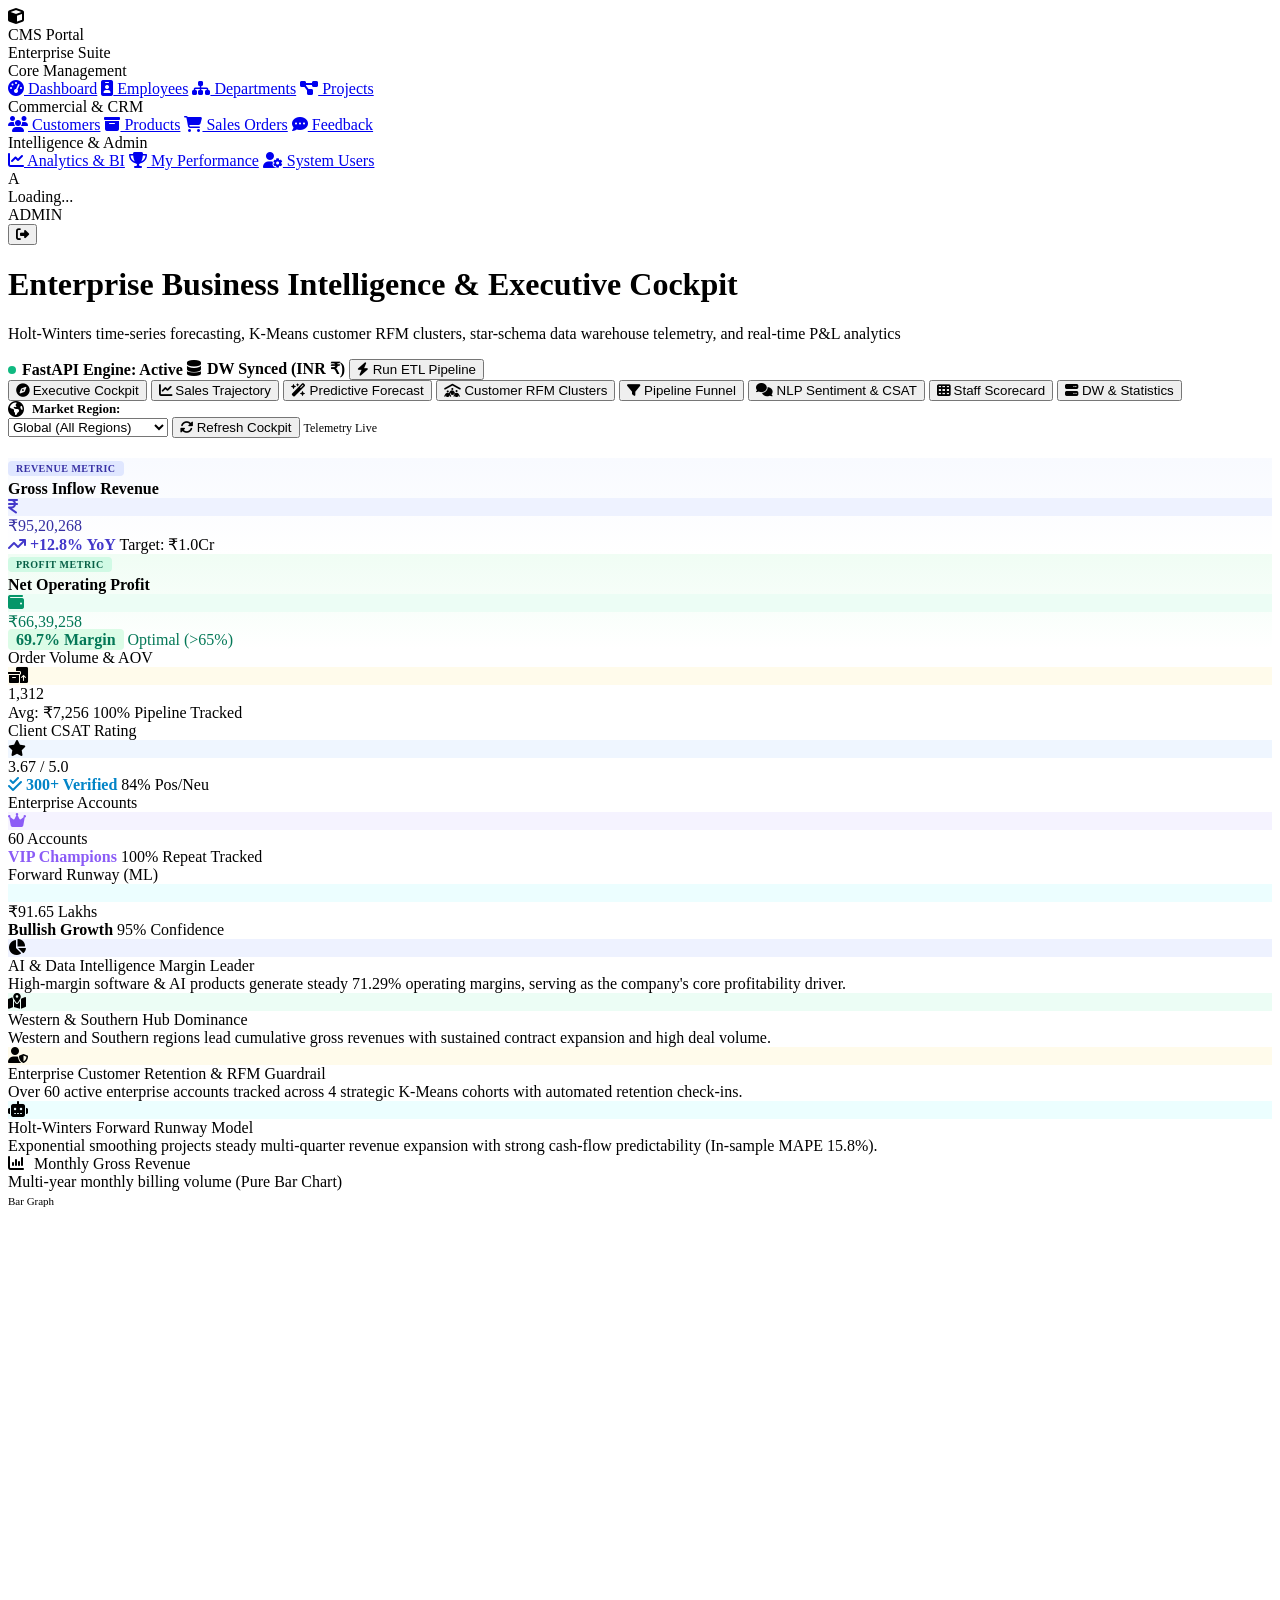
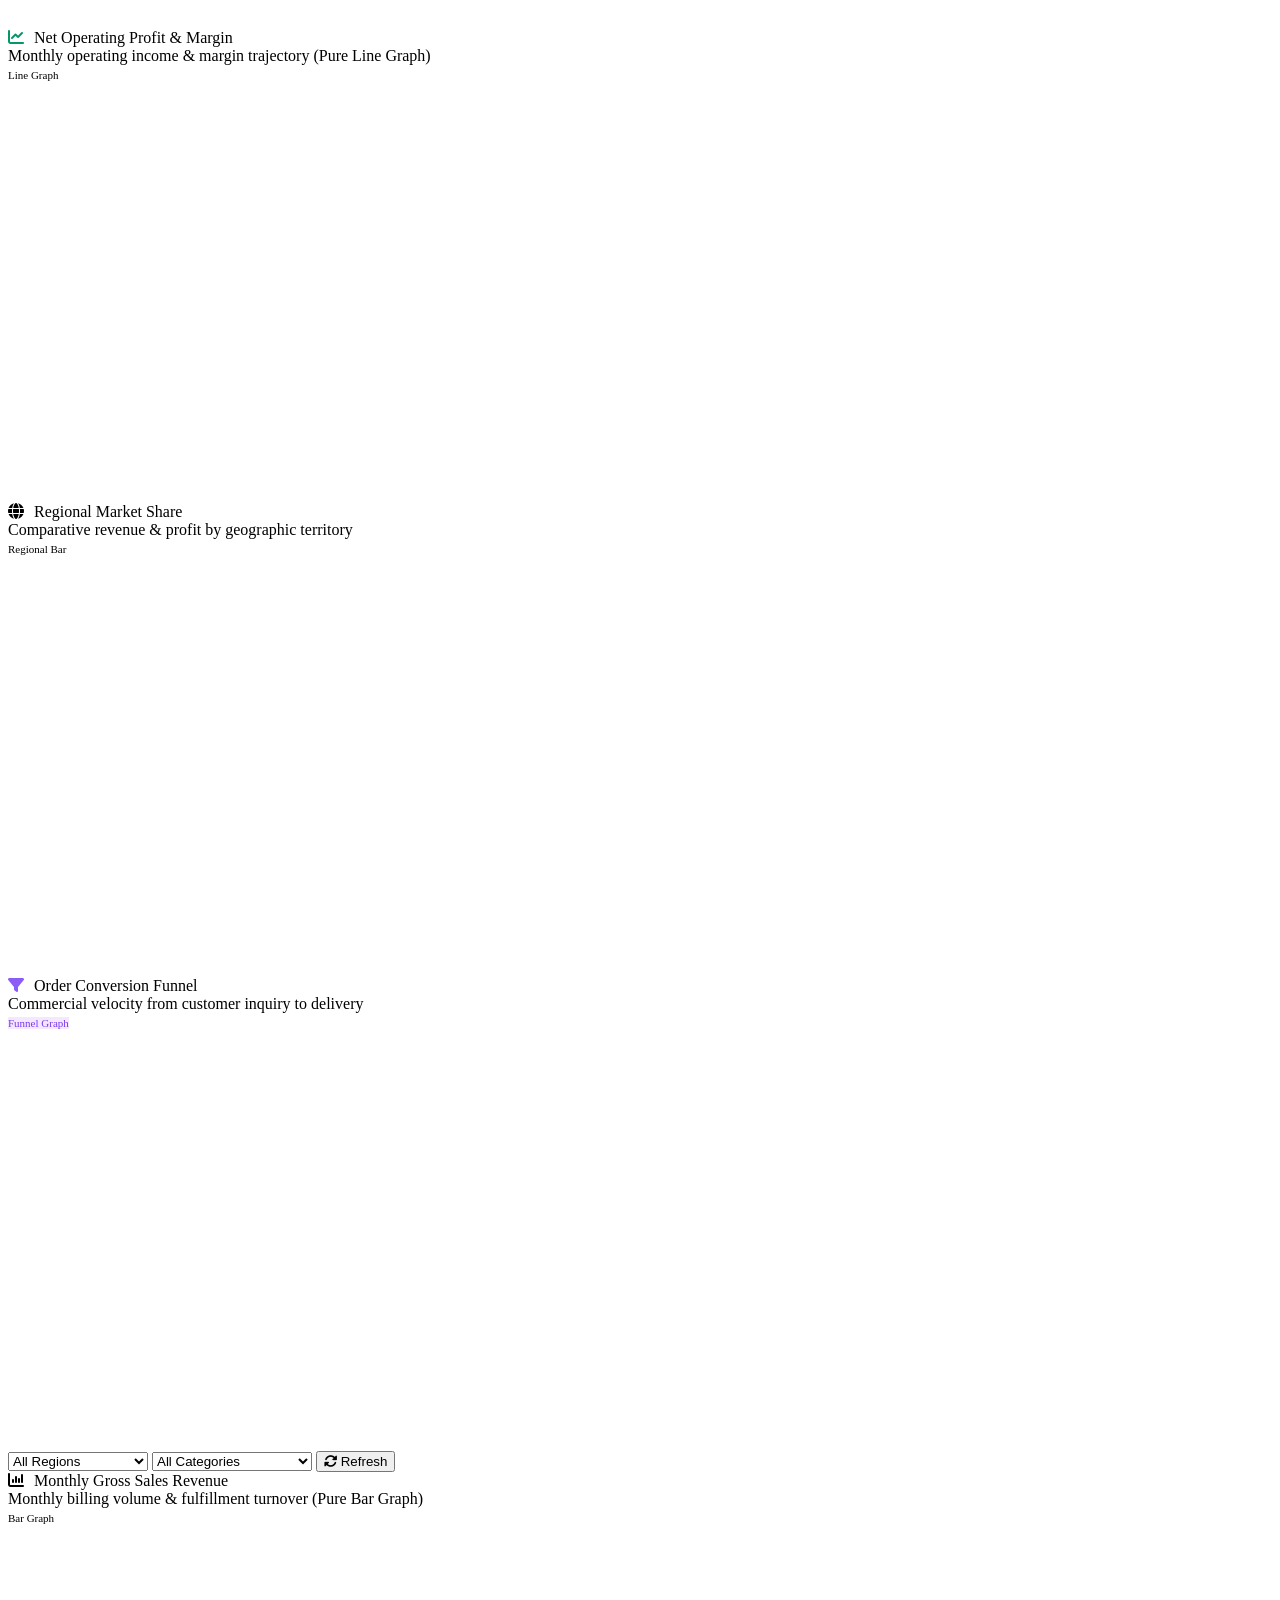
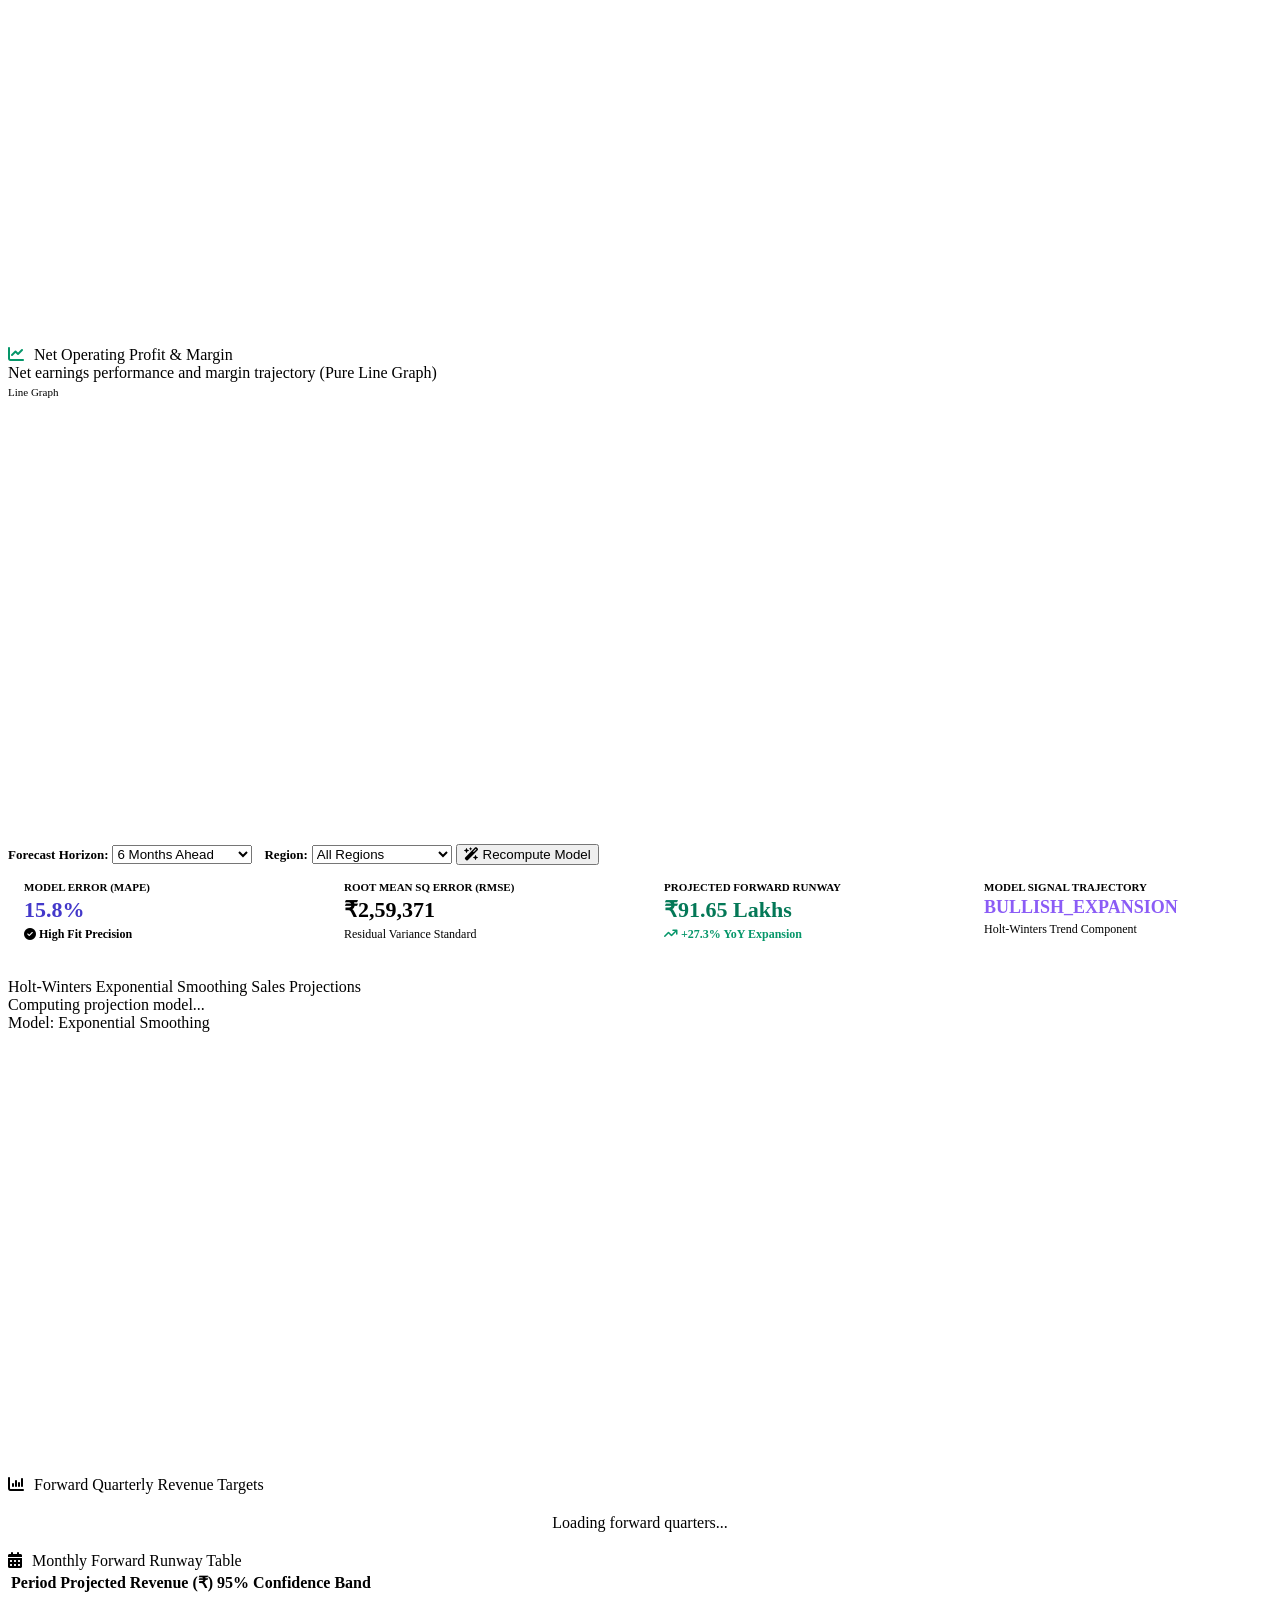
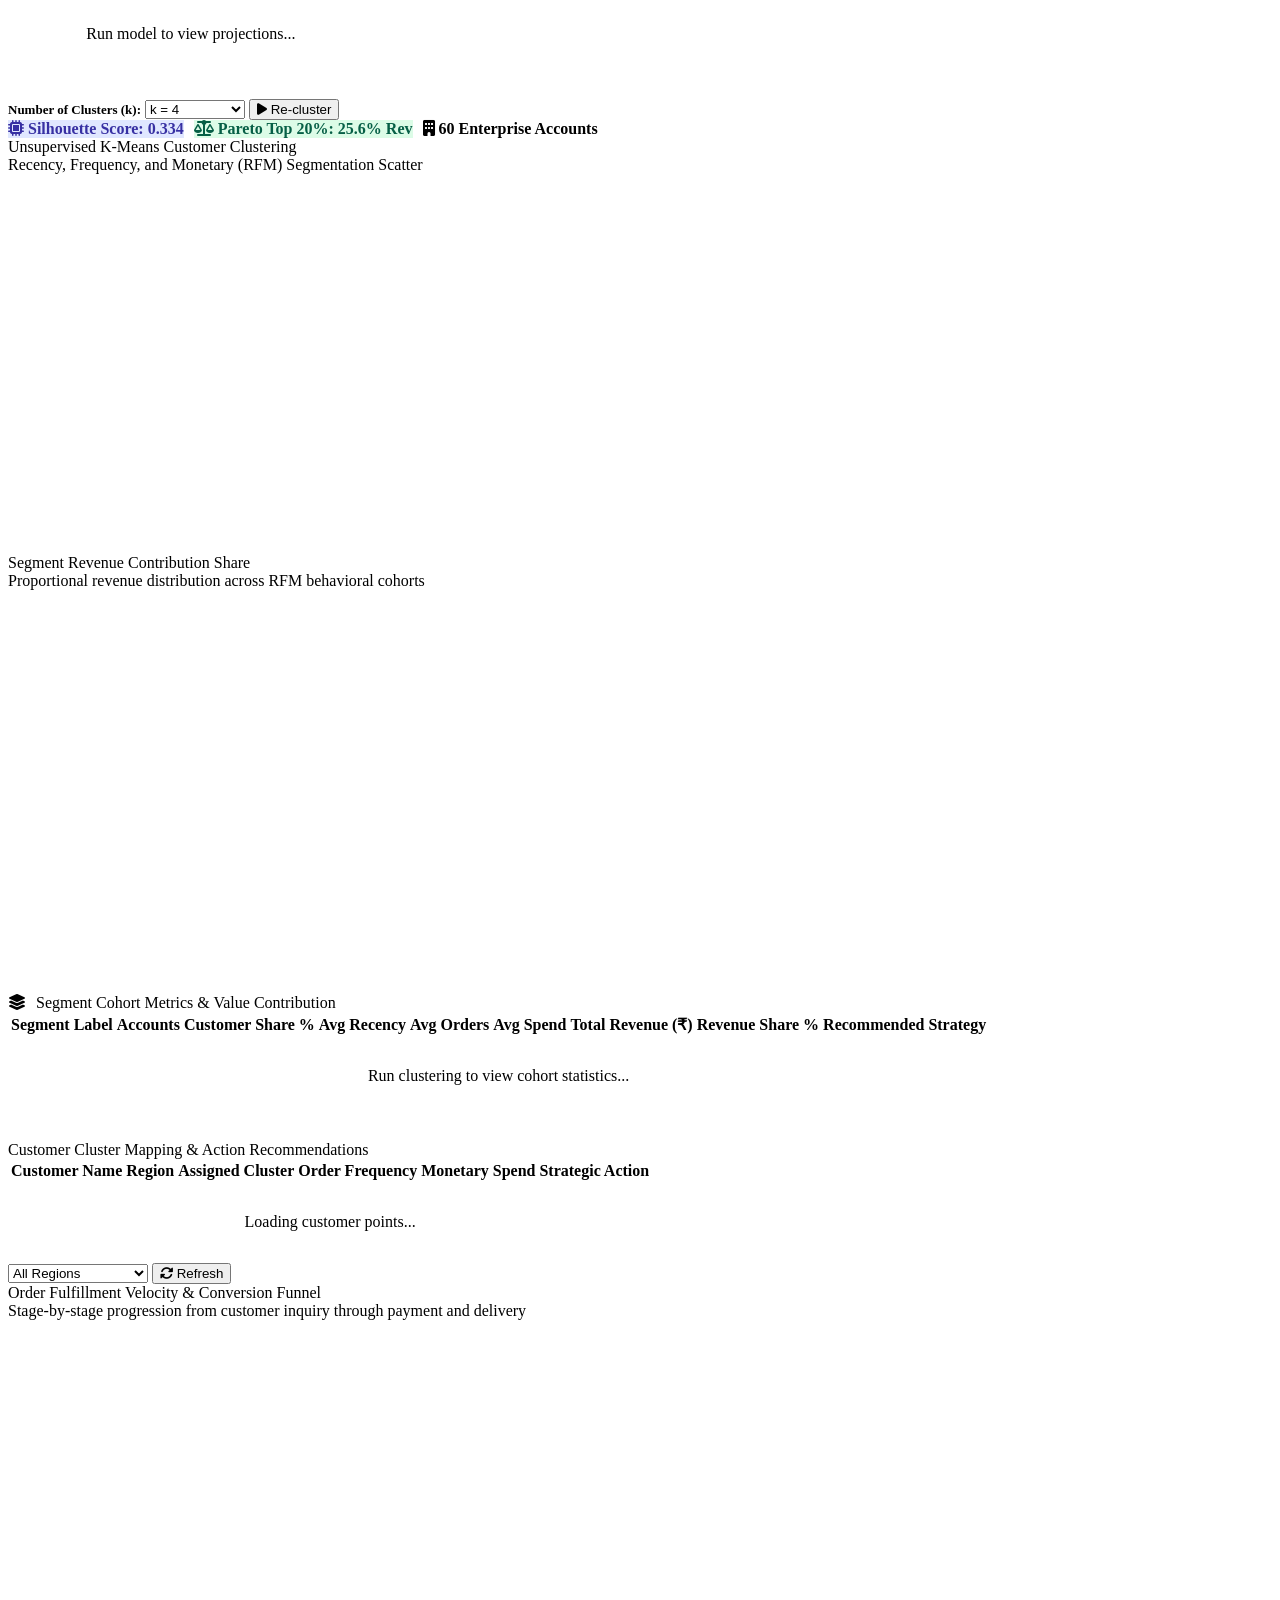
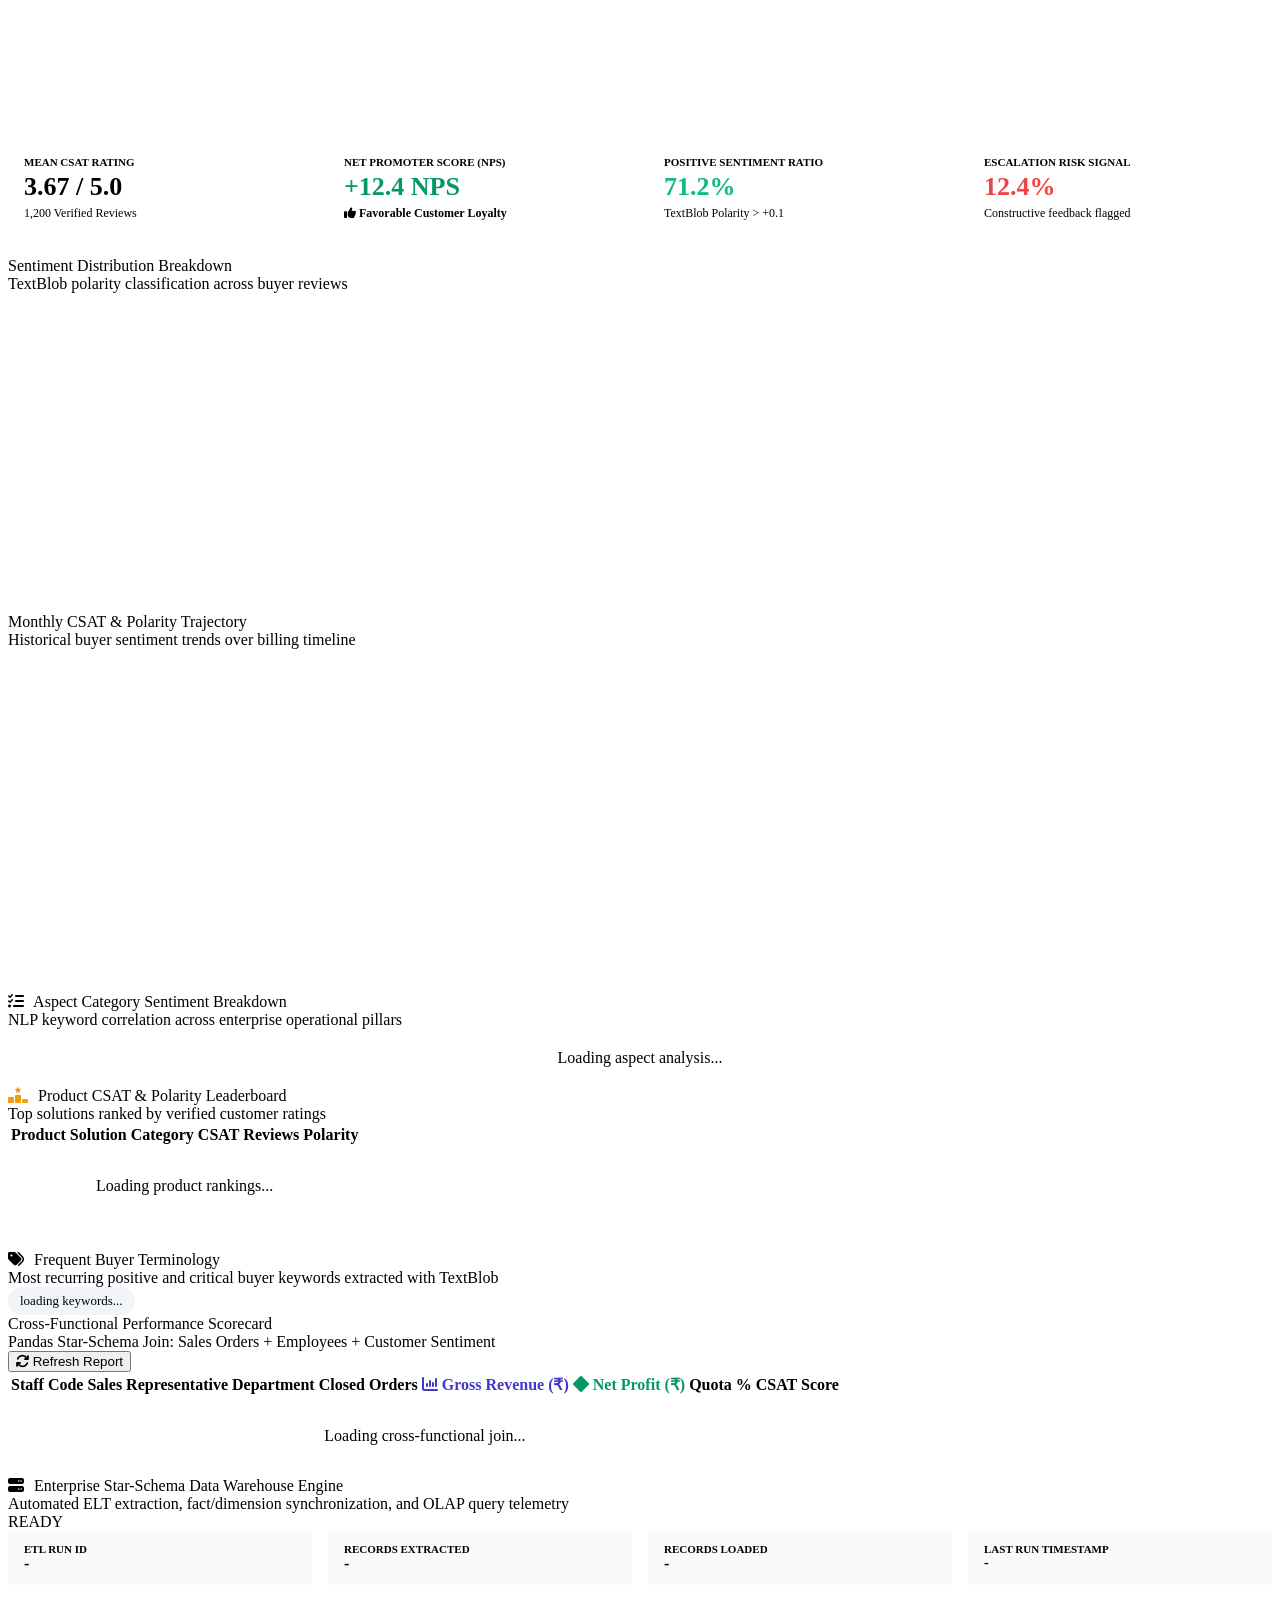
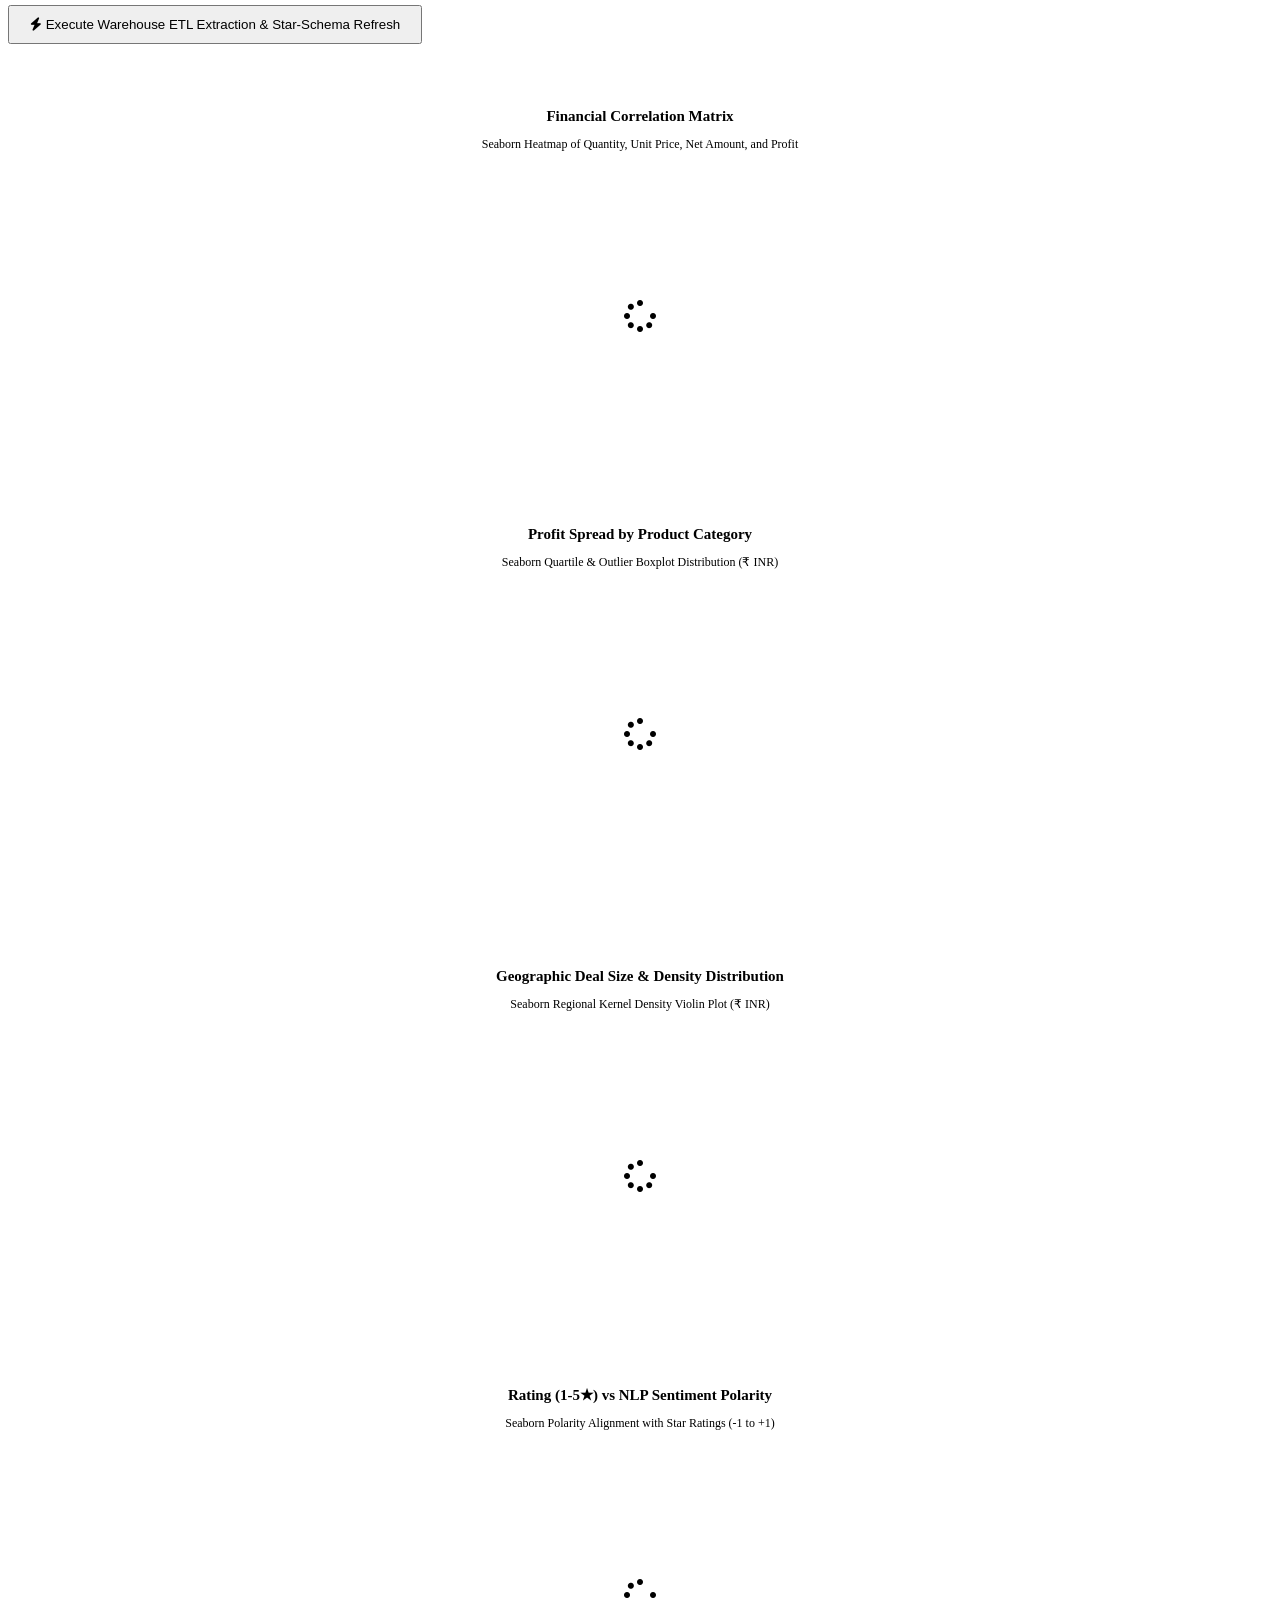
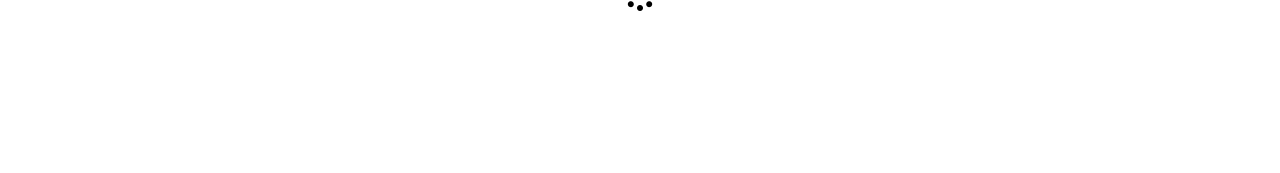
==== backend/src/main/resources/static/analytics.html @ 4b7b79e9 "feat: real-time warehouse sync, dedicated customer feedback portal, and 4-chart BI cockpit - Add rea" ====
<!DOCTYPE html>
<html lang="en">
<head>
  <meta charset="UTF-8">
  <meta name="viewport" content="width=device-width, initial-scale=1.0">
  <title>CMS — Enterprise Business Intelligence & Analytics</title>
  <link rel="preconnect" href="https://fonts.googleapis.com">
  <link rel="preconnect" href="https://fonts.gstatic.com" crossorigin>
  <link href="https://fonts.googleapis.com/css2?family=Inter:wght@400;500;600;700;800;900&display=swap" rel="stylesheet">
  <link rel="stylesheet" href="https://cdnjs.cloudflare.com/ajax/libs/font-awesome/6.4.0/css/all.min.css">
  <link rel="stylesheet" href="/css/style.css">
  <script src="https://cdn.plot.ly/plotly-2.27.0.min.js"></script>
  <style>
    .analytics-banner {
      background: #eff6ff;
      border: 1px solid #bfdbfe;
      border-radius: var(--radius-md);
      padding: 16px 20px;
      margin-bottom: 24px;
      display: flex;
      align-items: center;
      justify-content: space-between;
      gap: 16px;
    }
    .analytics-banner-warning {
      background: #fffbeb;
      border-color: #fde68a;
    }
    .chart-container {
      width: 100%;
      min-height: 420px;
      position: relative;
    }
    .plot-img-card {
      background: white;
      border-radius: var(--radius-md);
      border: 1px solid var(--border-color);
      padding: 20px;
      box-shadow: var(--card-shadow);
      text-align: center;
    }
    .plot-img-card img {
      max-width: 100%;
      height: auto;
      border-radius: var(--radius-sm);
    }
    .tag-pill {
      display: inline-flex;
      align-items: center;
      gap: 6px;
      background: #f1f5f9;
      color: var(--text-main);
      padding: 6px 12px;
      border-radius: 9999px;
      font-size: 13px;
      font-weight: 500;
    }
    .tag-pill span.count {
      background: var(--primary);
      color: white;
      font-size: 11px;
      padding: 2px 6px;
      border-radius: 10px;
      font-weight: 700;
    }
  </style>
</head>
<body>

<div class="app-container">
  <!-- Sidebar -->
  <aside class="sidebar">
    <div class="sidebar-header">
      <div class="sidebar-logo-icon"><i class="fa-solid fa-cube"></i></div>
      <div>
        <div class="sidebar-brand-name">CMS Portal</div>
        <div class="sidebar-brand-sub">Enterprise Suite</div>
      </div>
    </div>

    <nav class="sidebar-nav">
      <div class="nav-section-title">Core Management</div>
      <a href="index.html" class="nav-link"><i class="fa-solid fa-gauge-high"></i> Dashboard</a>
      <a href="employees.html" class="nav-link" data-role="ADMIN,MANAGER"><i class="fa-solid fa-id-badge"></i> Employees</a>
      <a href="departments.html" class="nav-link"><i class="fa-solid fa-sitemap"></i> Departments</a>
      <a href="projects.html" class="nav-link"><i class="fa-solid fa-diagram-project"></i> Projects</a>

      <div class="nav-section-title">Commercial & CRM</div>
      <a href="customers.html" class="nav-link" data-role="ADMIN,MANAGER"><i class="fa-solid fa-users"></i> Customers</a>
      <a href="products.html" class="nav-link"><i class="fa-solid fa-box-archive"></i> Products</a>
      <a href="orders.html" class="nav-link"><i class="fa-solid fa-cart-shopping"></i> Sales Orders</a>
      <a href="feedback.html" class="nav-link" data-role="ADMIN,MANAGER"><i class="fa-solid fa-comment-dots"></i> Feedback</a>

      <div class="nav-section-title" data-role="ADMIN,MANAGER">Intelligence & Admin</div>
      <a href="analytics.html" class="nav-link active" data-role="ADMIN,MANAGER"><i class="fa-solid fa-chart-line"></i> Analytics & BI</a>
      <a href="my-performance.html" class="nav-link" data-role="EMPLOYEE,MANAGER,ADMIN"><i class="fa-solid fa-trophy"></i> My Performance</a>
      <a href="users.html" class="nav-link" data-role="ADMIN"><i class="fa-solid fa-user-gear"></i> System Users</a>
    </nav>

    <div class="sidebar-footer">
      <div class="user-badge">
        <div class="user-avatar" id="sidebarUserAvatar">A</div>
        <div class="user-info-text">
          <div class="user-name-label" id="sidebarUserName">Loading...</div>
          <div class="user-role-pill" id="sidebarUserRole">ADMIN</div>
        </div>
      </div>
      <button class="btn-logout" title="Sign out" onclick="CMS.logout()"><i class="fa-solid fa-right-from-bracket"></i></button>
    </div>
  </aside>

  <!-- Main Content -->
  <main class="main-wrapper">
    <header class="top-navbar">
      <div class="page-title-area">
        <h1>Enterprise Business Intelligence & Executive Cockpit</h1>
        <p>Holt-Winters time-series forecasting, K-Means customer RFM clusters, star-schema data warehouse telemetry, and real-time P&L analytics</p>
      </div>
      <div class="top-actions">
        <span class="badge badge-active" style="display:inline-flex; align-items:center; gap:6px; font-weight:600;">
          <span style="display:inline-block; width:8px; height:8px; border-radius:50%; background:#10b981;"></span>
          FastAPI Engine: Active
        </span>
        <span class="badge badge-neutral" style="display:inline-flex; align-items:center; gap:6px; font-weight:600;">
          <i class="fa-solid fa-database" style="color:var(--secondary);"></i>
          DW Synced (INR ₹)
        </span>
        <button class="btn btn-primary btn-sm" onclick="triggerWarehouseEtl()" data-role="ADMIN">
          <i class="fa-solid fa-bolt"></i> Run ETL Pipeline
        </button>
      </div>
    </header>

    <div class="content-body">
      <!-- Status Notice -->
      <div id="serviceNotice"></div>

      <!-- Tab Navigation -->
      <div class="tabs-nav">
        <button class="tab-btn active" onclick="switchTab('cockpitTab', this)"><i class="fa-solid fa-compass"></i> Executive Cockpit</button>
        <button class="tab-btn" onclick="switchTab('trendTab', this)"><i class="fa-solid fa-chart-line"></i> Sales Trajectory</button>
        <button class="tab-btn" onclick="switchTab('forecastTab', this)"><i class="fa-solid fa-wand-magic-sparkles"></i> Predictive Forecast</button>
        <button class="tab-btn" onclick="switchTab('segmentsTab', this)"><i class="fa-solid fa-people-roof"></i> Customer RFM Clusters</button>
        <button class="tab-btn" onclick="switchTab('funnelTab', this)"><i class="fa-solid fa-filter"></i> Pipeline Funnel</button>
        <button class="tab-btn" onclick="switchTab('sentimentTab', this)"><i class="fa-solid fa-comments"></i> NLP Sentiment & CSAT</button>
        <button class="tab-btn" onclick="switchTab('unifiedTab', this)"><i class="fa-solid fa-table-cells"></i> Staff Scorecard</button>
        <button class="tab-btn" onclick="switchTab('dataWarehouseTab', this)"><i class="fa-solid fa-server"></i> DW & Statistics</button>
      </div>

      <!-- ══════════════════════════════════════════════════════════
           TAB 1: EXECUTIVE COCKPIT (High-Level Overview Command Center)
           ══════════════════════════════════════════════════════════ -->
      <div id="cockpitTab" class="tab-pane active">
        <!-- Filter Bar -->
        <div class="filter-bar" style="margin-bottom:20px;">
          <div style="display:flex; align-items:center; gap:8px;">
            <i class="fa-solid fa-earth-americas" style="color:var(--primary);"></i>
            <span style="font-size:13px; font-weight:700;">Market Region:</span>
          </div>
          <select id="cockpitRegionFilter" class="form-select" style="width:160px;" onchange="loadExecutiveCockpit()">
            <option value="ALL">Global (All Regions)</option>
            <option value="NORTH">North America / North</option>
            <option value="SOUTH">South Region</option>
            <option value="EAST">East Region</option>
            <option value="WEST">West Region</option>
            <option value="CENTRAL">Central Region</option>
          </select>
          <button class="btn btn-outline btn-sm" onclick="loadExecutiveCockpit()"><i class="fa-solid fa-rotate"></i> Refresh Cockpit</button>
          <span style="margin-left:auto; font-size:12px; color:var(--text-muted);" id="cockpitTimestamp">Telemetry Live</span>
        </div>

        <!-- 6-Card Executive Metric Matrix -->
        <div class="exec-kpi-grid">
          <!-- 1. Gross Revenue -->
          <div class="exec-kpi-card border-primary" style="background: linear-gradient(180deg, #f8faff 0%, #ffffff 100%);">
            <div class="exec-kpi-top">
              <div>
                <span class="badge" style="background:#e0e7ff; color:#3730a3; font-weight:800; font-size:10px; letter-spacing:0.5px; padding:2px 8px; border-radius:4px;">REVENUE METRIC</span>
                <div class="exec-kpi-label" style="margin-top:4px; font-weight:700;">Gross Inflow Revenue</div>
              </div>
              <div class="exec-kpi-icon" style="background:#eef2ff; color:#4338ca;"><i class="fa-solid fa-indian-rupee-sign"></i></div>
            </div>
            <div class="exec-kpi-value" id="cockpitRevenue" style="color:#3730a3;">₹95,20,268</div>
            <div class="exec-kpi-footer">
              <span style="color:#4338ca; font-weight:700;"><i class="fa-solid fa-arrow-trend-up"></i> +12.8% YoY</span>
              <span>Target: ₹1.0Cr</span>
            </div>
            <div class="exec-progress-track">
              <div class="exec-progress-fill" style="background:#4f46e5; width:95.2%;"></div>
            </div>
          </div>

          <!-- 2. Operating Profit -->
          <div class="exec-kpi-card border-success" style="background: linear-gradient(180deg, #f0fdf4 0%, #ffffff 100%);">
            <div class="exec-kpi-top">
              <div>
                <span class="badge" style="background:#d1fae5; color:#065f46; font-weight:800; font-size:10px; letter-spacing:0.5px; padding:2px 8px; border-radius:4px;">PROFIT METRIC</span>
                <div class="exec-kpi-label" style="margin-top:4px; font-weight:700;">Net Operating Profit</div>
              </div>
              <div class="exec-kpi-icon" style="background:#ecfdf5; color:#059669;"><i class="fa-solid fa-wallet"></i></div>
            </div>
            <div class="exec-kpi-value" id="cockpitProfit" style="color:#047857;">₹66,39,258</div>
            <div class="exec-kpi-footer">
              <span id="cockpitMarginPill" style="font-weight:700; color:#047857; background:#dcfce7; padding:2px 8px; border-radius:4px;">69.7% Margin</span>
              <span style="color:#047857;">Optimal (>65%)</span>
            </div>
            <div class="exec-progress-track">
              <div class="exec-progress-fill" style="background:#10b981; width:69.7%;"></div>
            </div>
          </div>

          <!-- 3. Fulfillment Orders -->
          <div class="exec-kpi-card border-warning">
            <div class="exec-kpi-top">
              <span class="exec-kpi-label">Order Volume & AOV</span>
              <div class="exec-kpi-icon" style="background:#fffbeb; color:var(--warning);"><i class="fa-solid fa-boxes-packing"></i></div>
            </div>
            <div class="exec-kpi-value" id="cockpitOrders">1,312</div>
            <div class="exec-kpi-footer">
              <span id="cockpitAovText">Avg: ₹7,256</span>
              <span>100% Pipeline Tracked</span>
            </div>
            <div class="exec-progress-track">
              <div class="exec-progress-fill" style="background:var(--warning); width:88%;"></div>
            </div>
          </div>

          <!-- 4. Client Satisfaction -->
          <div class="exec-kpi-card border-info">
            <div class="exec-kpi-top">
              <span class="exec-kpi-label">Client CSAT Rating</span>
              <div class="exec-kpi-icon" style="background:#eff6ff; color:var(--info);"><i class="fa-solid fa-star"></i></div>
            </div>
            <div class="exec-kpi-value" id="cockpitCsat">3.67 / 5.0</div>
            <div class="exec-kpi-footer">
              <span style="color:#0284c7; font-weight:600;"><i class="fa-solid fa-check-double"></i> 300+ Verified</span>
              <span>84% Pos/Neu</span>
            </div>
            <div class="exec-progress-track">
              <div class="exec-progress-fill" style="background:var(--info); width:73.4%;"></div>
            </div>
          </div>

          <!-- 5. Top Customer RFM Tier -->
          <div class="exec-kpi-card border-purple">
            <div class="exec-kpi-top">
              <span class="exec-kpi-label">Enterprise Accounts</span>
              <div class="exec-kpi-icon" style="background:#f5f3ff; color:#8b5cf6;"><i class="fa-solid fa-crown"></i></div>
            </div>
            <div class="exec-kpi-value" id="cockpitAccounts">60 Accounts</div>
            <div class="exec-kpi-footer">
              <span style="color:#8b5cf6; font-weight:700;" id="cockpitAccountsSub">VIP Champions</span>
              <span id="cockpitRepeatRate">100% Repeat Tracked</span>
            </div>
            <div class="exec-progress-track">
              <div class="exec-progress-fill" style="background:#8b5cf6; width:88%;"></div>
            </div>
          </div>

          <!-- 6. Forward Runway Forecast -->
          <div class="exec-kpi-card border-secondary">
            <div class="exec-kpi-top">
              <span class="exec-kpi-label">Forward Runway (ML)</span>
              <div class="exec-kpi-icon" style="background:#ecfeff; color:var(--secondary);"><i class="fa-solid fa-chart-line-up"></i></div>
            </div>
            <div class="exec-kpi-value" id="cockpitRunway">₹91.65 Lakhs</div>
            <div class="exec-kpi-footer">
              <span style="color:var(--secondary); font-weight:700;" id="cockpitRunwaySignal">Bullish Growth</span>
              <span id="cockpitRunwaySub">95% Confidence</span>
            </div>
            <div class="exec-progress-track">
              <div class="exec-progress-fill" style="background:var(--secondary); width:92%;"></div>
            </div>
          </div>
        </div>

        <!-- Strategic AI Takeaways Panel -->
        <div class="exec-insights-deck">
          <div class="exec-insight-card">
            <div class="exec-insight-icon" style="background:#eef2ff; color:var(--primary);"><i class="fa-solid fa-chart-pie"></i></div>
            <div>
              <div class="exec-insight-title" id="takeawayCatTitle">AI & Data Intelligence Margin Leader</div>
              <div class="exec-insight-text" id="takeawayCatText">High-margin software & AI products generate steady 71.29% operating margins, serving as the company's core profitability driver.</div>
            </div>
          </div>
          <div class="exec-insight-card">
            <div class="exec-insight-icon" style="background:#ecfdf5; color:var(--success);"><i class="fa-solid fa-map-location-dot"></i></div>
            <div>
              <div class="exec-insight-title" id="takeawayRegTitle">Western & Southern Hub Dominance</div>
              <div class="exec-insight-text" id="takeawayRegText">Western and Southern regions lead cumulative gross revenues with sustained contract expansion and high deal volume.</div>
            </div>
          </div>
          <div class="exec-insight-card">
            <div class="exec-insight-icon" style="background:#fffbeb; color:var(--warning);"><i class="fa-solid fa-user-shield"></i></div>
            <div>
              <div class="exec-insight-title" id="takeawayRfmTitle">Enterprise Customer Retention & RFM Guardrail</div>
              <div class="exec-insight-text" id="takeawayRfmText">Over 60 active enterprise accounts tracked across 4 strategic K-Means cohorts with automated retention check-ins.</div>
            </div>
          </div>
          <div class="exec-insight-card">
            <div class="exec-insight-icon" style="background:#ecfeff; color:var(--secondary);"><i class="fa-solid fa-robot"></i></div>
            <div>
              <div class="exec-insight-title" id="takeawayForecastTitle">Holt-Winters Forward Runway Model</div>
              <div class="exec-insight-text" id="takeawayForecastText">Exponential smoothing projects steady multi-quarter revenue expansion with strong cash-flow predictability (In-sample MAPE 15.8%).</div>
            </div>
          </div>
        </div>

        <!-- 4-Chart Executive Deck: Revenue Bar + Profit Line + Regional Bar + Conversion Funnel -->
        <div class="chart-deck-grid-4">
          <!-- Chart 1: Monthly Gross Revenue (Pure Bar Chart) -->
          <div class="card-box">
            <div class="card-box-header">
              <div>
                <div class="card-box-title"><i class="fa-solid fa-chart-column" style="color:var(--primary); margin-right:6px;"></i> Monthly Gross Revenue</div>
                <div class="card-box-subtitle">Multi-year monthly billing volume (Pure Bar Chart)</div>
              </div>
              <span class="badge badge-active" style="font-size:11px;">Bar Graph</span>
            </div>
            <div class="card-box-body">
              <div id="cockpitRevenuePlot" class="chart-container" style="height:340px;"></div>
            </div>
          </div>

          <!-- Chart 2: Net Operating Profit (Pure Line Chart) -->
          <div class="card-box">
            <div class="card-box-header">
              <div>
                <div class="card-box-title"><i class="fa-solid fa-chart-line" style="color:#059669; margin-right:6px;"></i> Net Operating Profit & Margin</div>
                <div class="card-box-subtitle">Monthly operating income & margin trajectory (Pure Line Graph)</div>
              </div>
              <span class="badge badge-positive" style="font-size:11px;">Line Graph</span>
            </div>
            <div class="card-box-body">
              <div id="cockpitProfitPlot" class="chart-container" style="height:340px;"></div>
            </div>
          </div>

          <!-- Chart 3: Regional Commercial Performance (Grouped Bar Chart) -->
          <div class="card-box">
            <div class="card-box-header">
              <div>
                <div class="card-box-title"><i class="fa-solid fa-globe" style="color:var(--secondary); margin-right:6px;"></i> Regional Market Share</div>
                <div class="card-box-subtitle">Comparative revenue & profit by geographic territory</div>
              </div>
              <span class="badge badge-confirmed" style="font-size:11px;">Regional Bar</span>
            </div>
            <div class="card-box-body">
              <div id="cockpitRegionalPlot" class="chart-container" style="height:340px;"></div>
            </div>
          </div>

          <!-- Chart 4: Sales Pipeline & Conversion Velocity (Funnel Chart) -->
          <div class="card-box">
            <div class="card-box-header">
              <div>
                <div class="card-box-title"><i class="fa-solid fa-filter" style="color:#8b5cf6; margin-right:6px;"></i> Order Conversion Funnel</div>
                <div class="card-box-subtitle">Commercial velocity from customer inquiry to delivery</div>
              </div>
              <span class="badge" style="background:#f3e8ff; color:#7c3aed; font-size:11px;">Funnel Graph</span>
            </div>
            <div class="card-box-body">
              <div id="cockpitFunnelPlot" class="chart-container" style="height:340px;"></div>
            </div>
          </div>
        </div>
      </div>

      <!-- ══════════════════════════════════════════════════════════
           TAB 2: SALES TRAJECTORY
           ══════════════════════════════════════════════════════════ -->
      <div id="trendTab" class="tab-pane">
        <div class="filter-bar">
          <select id="trendRegion" class="form-select" style="width:140px;" onchange="loadTrendChart()">
            <option value="ALL">All Regions</option>
            <option>NORTH</option><option>SOUTH</option><option>EAST</option><option>WEST</option><option>CENTRAL</option>
          </select>
          <select id="trendCategory" class="form-select" style="width:160px;" onchange="loadTrendChart()">
            <option value="ALL">All Categories</option>
            <option>Software</option><option>Hardware</option><option>Cloud Services</option><option>Consulting</option>
          </select>
          <button class="btn btn-outline btn-sm" onclick="loadTrendChart()"><i class="fa-solid fa-rotate"></i> Refresh</button>
        </div>

        <div class="grid-2-col" style="margin-bottom:24px;">
          <!-- Card 1: Gross Revenue Bar -->
          <div class="card-box">
            <div class="card-box-header">
              <div>
                <div class="card-box-title"><i class="fa-solid fa-chart-column" style="color:var(--primary); margin-right:6px;"></i> Monthly Gross Sales Revenue</div>
                <div class="card-box-subtitle">Monthly billing volume & fulfillment turnover (Pure Bar Graph)</div>
              </div>
              <span class="badge badge-active" style="font-size:11px;">Bar Graph</span>
            </div>
            <div class="card-box-body">
              <div id="salesRevenuePlot" class="chart-container" style="height:380px;"></div>
            </div>
          </div>

          <!-- Card 2: Net Operating Profit Line -->
          <div class="card-box">
            <div class="card-box-header">
              <div>
                <div class="card-box-title"><i class="fa-solid fa-chart-line" style="color:#059669; margin-right:6px;"></i> Net Operating Profit & Margin</div>
                <div class="card-box-subtitle">Net earnings performance and margin trajectory (Pure Line Graph)</div>
              </div>
              <span class="badge badge-positive" style="font-size:11px;">Line Graph</span>
            </div>
            <div class="card-box-body">
              <div id="salesProfitPlot" class="chart-container" style="height:380px;"></div>
            </div>
          </div>
        </div>
      </div>

      <!-- ══════════════════════════════════════════════════════════
           TAB 3: PREDICTIVE FORECAST
           ══════════════════════════════════════════════════════════ -->
      <div id="forecastTab" class="tab-pane">
        <div class="filter-bar">
          <label style="font-size:13px; font-weight:600;">Forecast Horizon:</label>
          <select id="forecastHorizon" class="form-select" style="width:140px;" onchange="loadForecastChart()">
            <option value="3">3 Months Ahead</option>
            <option value="6" selected>6 Months Ahead</option>
            <option value="12">12 Months Ahead</option>
          </select>
          <label style="font-size:13px; font-weight:600; margin-left:8px;">Region:</label>
          <select id="forecastRegion" class="form-select" style="width:140px;" onchange="loadForecastChart()">
            <option value="ALL">All Regions</option>
            <option>NORTH</option><option>SOUTH</option><option>EAST</option><option>WEST</option><option>CENTRAL</option>
          </select>
          <button class="btn btn-outline btn-sm" onclick="loadForecastChart()"><i class="fa-solid fa-wand-magic-sparkles"></i> Recompute Model</button>
        </div>

        <!-- 4-Metric Model Diagnostics Strip -->
        <div style="display:grid; grid-template-columns:repeat(auto-fit, minmax(210px, 1fr)); gap:16px; margin-bottom:20px;">
          <div style="background:white; border:1px solid var(--border-color); border-radius:var(--radius-md); padding:16px; box-shadow:var(--card-shadow);">
            <div style="font-size:11px; text-transform:uppercase; color:var(--text-muted); font-weight:700;">Model Error (MAPE)</div>
            <div style="font-size:22px; font-weight:800; color:#4338ca; margin:4px 0;" id="forecastMapeVal">15.8%</div>
            <div style="font-size:12px; color:var(--success); font-weight:600;"><i class="fa-solid fa-circle-check"></i> High Fit Precision</div>
          </div>
          <div style="background:white; border:1px solid var(--border-color); border-radius:var(--radius-md); padding:16px; box-shadow:var(--card-shadow);">
            <div style="font-size:11px; text-transform:uppercase; color:var(--text-muted); font-weight:700;">Root Mean Sq Error (RMSE)</div>
            <div style="font-size:22px; font-weight:800; color:var(--text-main); margin:4px 0;" id="forecastRmseVal">₹2,59,371</div>
            <div style="font-size:12px; color:var(--text-muted);">Residual Variance Standard</div>
          </div>
          <div style="background:white; border:1px solid var(--border-color); border-radius:var(--radius-md); padding:16px; box-shadow:var(--card-shadow);">
            <div style="font-size:11px; text-transform:uppercase; color:var(--text-muted); font-weight:700;">Projected Forward Runway</div>
            <div style="font-size:22px; font-weight:800; color:#047857; margin:4px 0;" id="forecastRunwayVal">₹91.65 Lakhs</div>
            <div style="font-size:12px; color:#059669; font-weight:600;"><i class="fa-solid fa-arrow-trend-up"></i> +27.3% YoY Expansion</div>
          </div>
          <div style="background:white; border:1px solid var(--border-color); border-radius:var(--radius-md); padding:16px; box-shadow:var(--card-shadow);">
            <div style="font-size:11px; text-transform:uppercase; color:var(--text-muted); font-weight:700;">Model Signal Trajectory</div>
            <div style="font-size:18px; font-weight:800; color:#8b5cf6; margin:4px 0;" id="forecastSignalVal">BULLISH_EXPANSION</div>
            <div style="font-size:12px; color:var(--text-muted);">Holt-Winters Trend Component</div>
          </div>
        </div>

        <div class="card-box" style="margin-bottom:24px;">
          <div class="card-box-header">
            <div>
              <div class="card-box-title">Holt-Winters Exponential Smoothing Sales Projections</div>
              <div class="card-box-subtitle" id="forecastSubtitle">Computing projection model...</div>
            </div>
            <span class="badge badge-confirmed" id="forecastMapeBadge">Model: Exponential Smoothing</span>
          </div>
          <div class="card-box-body">
            <div id="forecastPlot" class="chart-container"></div>
          </div>
        </div>

        <!-- Forward Quarterly Breakdown & Runway Table -->
        <div class="grid-2-col" style="margin-bottom:24px;">
          <div class="card-box">
            <div class="card-box-header">
              <div class="card-box-title"><i class="fa-solid fa-chart-column" style="color:var(--primary); margin-right:6px;"></i> Forward Quarterly Revenue Targets</div>
            </div>
            <div class="card-box-body" id="quarterlyForecastContainer" style="display:flex; flex-direction:column; gap:12px;">
              <div style="color:var(--text-muted); padding:20px; text-align:center;">Loading forward quarters...</div>
            </div>
          </div>

          <div class="card-box">
            <div class="card-box-header">
              <div class="card-box-title"><i class="fa-solid fa-calendar-days" style="color:var(--secondary); margin-right:6px;"></i> Monthly Forward Runway Table</div>
            </div>
            <div class="card-box-body" style="padding:0; max-height:340px; overflow-y:auto;">
              <table class="custom-table">
                <thead>
                  <tr>
                    <th>Period</th>
                    <th>Projected Revenue (₹)</th>
                    <th>95% Confidence Band</th>
                  </tr>
                </thead>
                <tbody id="forecastTableBody">
                  <tr><td colspan="3" style="text-align:center; padding:30px; color:var(--text-muted);">Run model to view projections...</td></tr>
                </tbody>
              </table>
            </div>
          </div>
        </div>
      </div>

      <!-- ══════════════════════════════════════════════════════════
           TAB 4: CUSTOMER RFM CLUSTERS
           ══════════════════════════════════════════════════════════ -->
      <div id="segmentsTab" class="tab-pane">
        <div class="filter-bar">
          <label style="font-size:13px; font-weight:600;">Number of Clusters (k):</label>
          <select id="segmentK" class="form-select" style="width:100px;" onchange="loadSegments()">
            <option value="3">k = 3</option>
            <option value="4" selected>k = 4</option>
            <option value="5">k = 5</option>
          </select>
          <button class="btn btn-outline btn-sm" onclick="loadSegments()"><i class="fa-solid fa-play"></i> Re-cluster</button>
          
          <div style="margin-left:auto; display:flex; align-items:center; gap:10px;">
            <span class="badge" style="background:#e0e7ff; color:#3730a3; font-weight:700;">
              <i class="fa-solid fa-microchip"></i> Silhouette Score: <span id="segmentSilhouette">0.334</span>
            </span>
            <span class="badge" style="background:#dcfce7; color:#065f46; font-weight:700;">
              <i class="fa-solid fa-scale-balanced"></i> Pareto Top 20%: <span id="segmentPareto">25.6%</span> Rev
            </span>
            <span class="badge badge-neutral" style="font-weight:700;">
              <i class="fa-solid fa-building"></i> <span id="segmentTotalAccounts">60</span> Enterprise Accounts
            </span>
          </div>
        </div>

        <!-- Dual Chart Layout: Scatter + Donut -->
        <div class="grid-2-col" style="margin-bottom: 24px;">
          <div class="card-box">
            <div class="card-box-header">
              <div>
                <div class="card-box-title">Unsupervised K-Means Customer Clustering</div>
                <div class="card-box-subtitle">Recency, Frequency, and Monetary (RFM) Segmentation Scatter</div>
              </div>
            </div>
            <div class="card-box-body">
              <div id="segmentsPlot" style="height:380px;"></div>
            </div>
          </div>

          <div class="card-box">
            <div class="card-box-header">
              <div>
                <div class="card-box-title">Segment Revenue Contribution Share</div>
                <div class="card-box-subtitle">Proportional revenue distribution across RFM behavioral cohorts</div>
              </div>
            </div>
            <div class="card-box-body">
              <div id="segmentsDonutPlot" style="height:380px;"></div>
            </div>
          </div>
        </div>

        <div class="card-box" style="margin-bottom:24px;">
          <div class="card-box-header">
            <div class="card-box-title"><i class="fa-solid fa-layer-group" style="color:var(--primary); margin-right:6px;"></i> Segment Cohort Metrics & Value Contribution</div>
          </div>
          <div class="card-box-body" style="padding:0;">
            <table class="custom-table">
              <thead>
                <tr>
                  <th>Segment Label</th>
                  <th>Accounts</th>
                  <th>Customer Share %</th>
                  <th>Avg Recency</th>
                  <th>Avg Orders</th>
                  <th>Avg Spend</th>
                  <th>Total Revenue (₹)</th>
                  <th>Revenue Share %</th>
                  <th>Recommended Strategy</th>
                </tr>
              </thead>
              <tbody id="segmentsTableBody">
                <tr><td colspan="9" style="text-align:center; padding:30px; color:var(--text-muted);">Run clustering to view cohort statistics...</td></tr>
              </tbody>
            </table>
          </div>
        </div>

        <!-- Customer Drilldown Table -->
        <div class="card-box">
          <div class="card-box-header">
            <div class="card-box-title">Customer Cluster Mapping & Action Recommendations</div>
          </div>
          <div class="card-box-body" style="padding:0;">
            <table class="custom-table">
              <thead>
                <tr>
                  <th>Customer Name</th>
                  <th>Region</th>
                  <th>Assigned Cluster</th>
                  <th>Order Frequency</th>
                  <th>Monetary Spend</th>
                  <th>Strategic Action</th>
                </tr>
              </thead>
              <tbody id="customerPointsTableBody">
                <tr><td colspan="6" style="text-align:center; padding:30px; color:var(--text-muted);">Loading customer points...</td></tr>
              </tbody>
            </table>
          </div>
        </div>
      </div>

      <!-- ══════════════════════════════════════════════════════════
           TAB 5: PIPELINE FUNNEL
           ══════════════════════════════════════════════════════════ -->
      <div id="funnelTab" class="tab-pane">
        <div class="filter-bar">
          <select id="funnelRegion" class="form-select" style="width:140px;" onchange="loadFunnelChart()">
            <option value="ALL">All Regions</option>
            <option>NORTH</option><option>SOUTH</option><option>EAST</option><option>WEST</option><option>CENTRAL</option>
          </select>
          <button class="btn btn-outline btn-sm" onclick="loadFunnelChart()"><i class="fa-solid fa-rotate"></i> Refresh</button>
        </div>
        <div class="card-box">
          <div class="card-box-header">
            <div>
              <div class="card-box-title">Order Fulfillment Velocity & Conversion Funnel</div>
              <div class="card-box-subtitle">Stage-by-stage progression from customer inquiry through payment and delivery</div>
            </div>
          </div>
          <div class="card-box-body">
            <div id="funnelPlot" class="chart-container"></div>
          </div>
        </div>
      </div>

      <!-- ══════════════════════════════════════════════════════════
           TAB 6: NLP SENTIMENT & CSAT
           ══════════════════════════════════════════════════════════ -->
      <div id="sentimentTab" class="tab-pane">
        <!-- 4-Card Experience Metric Strip -->
        <div style="display:grid; grid-template-columns:repeat(auto-fit, minmax(210px, 1fr)); gap:16px; margin-bottom:20px;">
          <div style="background:white; border:1px solid var(--border-color); border-radius:var(--radius-md); padding:16px; box-shadow:var(--card-shadow);">
            <div style="font-size:11px; text-transform:uppercase; color:var(--text-muted); font-weight:700;">Mean CSAT Rating</div>
            <div style="font-size:26px; font-weight:800; color:var(--primary); margin:4px 0;" id="sentimentAvgRating">3.67 / 5.0</div>
            <div style="font-size:12px; color:var(--text-muted);" id="sentimentTotalReviews">1,200 Verified Reviews</div>
          </div>
          <div style="background:white; border:1px solid var(--border-color); border-radius:var(--radius-md); padding:16px; box-shadow:var(--card-shadow);">
            <div style="font-size:11px; text-transform:uppercase; color:var(--text-muted); font-weight:700;">Net Promoter Score (NPS)</div>
            <div style="font-size:26px; font-weight:800; color:#059669; margin:4px 0;" id="sentimentNpsVal">+12.4 NPS</div>
            <div style="font-size:12px; color:var(--success); font-weight:600;"><i class="fa-solid fa-thumbs-up"></i> Favorable Customer Loyalty</div>
          </div>
          <div style="background:white; border:1px solid var(--border-color); border-radius:var(--radius-md); padding:16px; box-shadow:var(--card-shadow);">
            <div style="font-size:11px; text-transform:uppercase; color:var(--text-muted); font-weight:700;">Positive Sentiment Ratio</div>
            <div style="font-size:26px; font-weight:800; color:#10b981; margin:4px 0;" id="sentimentPositivePctVal">71.2%</div>
            <div style="font-size:12px; color:var(--text-muted);">TextBlob Polarity > +0.1</div>
          </div>
          <div style="background:white; border:1px solid var(--border-color); border-radius:var(--radius-md); padding:16px; box-shadow:var(--card-shadow);">
            <div style="font-size:11px; text-transform:uppercase; color:var(--text-muted); font-weight:700;">Escalation Risk Signal</div>
            <div style="font-size:26px; font-weight:800; color:#ef4444; margin:4px 0;" id="sentimentNegativePctVal">12.4%</div>
            <div style="font-size:12px; color:var(--text-muted);">Constructive feedback flagged</div>
          </div>
        </div>

        <!-- Dual Chart Row: Pie & Monthly Trajectory -->
        <div class="grid-2-col" style="margin-bottom: 24px;">
          <div class="card-box">
            <div class="card-box-header">
              <div class="card-box-title">Sentiment Distribution Breakdown</div>
              <div class="card-box-subtitle">TextBlob polarity classification across buyer reviews</div>
            </div>
            <div class="card-box-body">
              <div id="sentimentPiePlot" style="height:320px;"></div>
            </div>
          </div>

          <div class="card-box">
            <div class="card-box-header">
              <div class="card-box-title">Monthly CSAT & Polarity Trajectory</div>
              <div class="card-box-subtitle">Historical buyer sentiment trends over billing timeline</div>
            </div>
            <div class="card-box-body">
              <div id="sentimentMonthlyPlot" style="height:320px;"></div>
            </div>
          </div>
        </div>

        <!-- Aspect Sentiment & Product Leaderboard Grid -->
        <div class="grid-2-col" style="margin-bottom: 24px;">
          <div class="card-box">
            <div class="card-box-header">
              <div class="card-box-title"><i class="fa-solid fa-list-check" style="color:var(--primary); margin-right:6px;"></i> Aspect Category Sentiment Breakdown</div>
              <div class="card-box-subtitle">NLP keyword correlation across enterprise operational pillars</div>
            </div>
            <div class="card-box-body" id="sentimentAspectList" style="display:flex; flex-direction:column; gap:14px;">
              <div style="color:var(--text-muted); padding:20px; text-align:center;">Loading aspect analysis...</div>
            </div>
          </div>

          <div class="card-box">
            <div class="card-box-header">
              <div class="card-box-title"><i class="fa-solid fa-ranking-star" style="color:#f59e0b; margin-right:6px;"></i> Product CSAT & Polarity Leaderboard</div>
              <div class="card-box-subtitle">Top solutions ranked by verified customer ratings</div>
            </div>
            <div class="card-box-body" style="padding:0; max-height:360px; overflow-y:auto;">
              <table class="custom-table">
                <thead>
                  <tr>
                    <th>Product Solution</th>
                    <th>Category</th>
                    <th>CSAT</th>
                    <th>Reviews</th>
                    <th>Polarity</th>
                  </tr>
                </thead>
                <tbody id="sentimentProductTableBody">
                  <tr><td colspan="5" style="text-align:center; padding:30px; color:var(--text-muted);">Loading product rankings...</td></tr>
                </tbody>
              </table>
            </div>
          </div>
        </div>

        <!-- Frequent Buyer Terminology Card -->
        <div class="card-box">
          <div class="card-box-header">
            <div class="card-box-title"><i class="fa-solid fa-tags" style="color:var(--secondary); margin-right:6px;"></i> Frequent Buyer Terminology</div>
            <div class="card-box-subtitle">Most recurring positive and critical buyer keywords extracted with TextBlob</div>
          </div>
          <div class="card-box-body">
            <div id="keywordsCloud" style="display:flex; flex-wrap:wrap; gap:8px;">
              <span class="tag-pill">loading keywords...</span>
            </div>
          </div>
        </div>
      </div>

      <!-- ══════════════════════════════════════════════════════════
           TAB 7: STAFF SCORECARD
           ══════════════════════════════════════════════════════════ -->
      <div id="unifiedTab" class="tab-pane">
        <div class="card-box">
          <div class="card-box-header">
            <div>
              <div class="card-box-title">Cross-Functional Performance Scorecard</div>
              <div class="card-box-subtitle">Pandas Star-Schema Join: Sales Orders + Employees + Customer Sentiment</div>
            </div>
            <button class="btn btn-outline btn-sm" onclick="loadUnifiedReport()"><i class="fa-solid fa-arrows-rotate"></i> Refresh Report</button>
          </div>
          <div class="card-box-body" style="padding:0;">
            <table class="custom-table">
              <thead>
                <tr>
                  <th>Staff Code</th>
                  <th>Sales Representative</th>
                  <th>Department</th>
                  <th>Closed Orders</th>
                  <th><span style="color:#4338ca;"><i class="fa-solid fa-chart-column"></i> Gross Revenue (₹)</span></th>
                  <th><span style="color:#059669;"><i class="fa-solid fa-diamond"></i> Net Profit (₹)</span></th>
                  <th>Quota %</th>
                  <th>CSAT Score</th>
                </tr>
              </thead>
              <tbody id="unifiedTableBody">
                <tr><td colspan="8" style="text-align:center; padding:30px; color:var(--text-muted);">Loading cross-functional join...</td></tr>
              </tbody>
            </table>
          </div>
        </div>
      </div>

      <!-- ══════════════════════════════════════════════════════════
           TAB 8: DATA WAREHOUSE & STATISTICAL PLOTS
           ══════════════════════════════════════════════════════════ -->
      <div id="dataWarehouseTab" class="tab-pane">
        <!-- ETL Control Box -->
        <div class="card-box" style="margin-bottom:24px;">
          <div class="card-box-header">
            <div>
              <div class="card-box-title"><i class="fa-solid fa-server" style="color:var(--primary); margin-right:6px;"></i> Enterprise Star-Schema Data Warehouse Engine</div>
              <div class="card-box-subtitle">Automated ELT extraction, fact/dimension synchronization, and OLAP query telemetry</div>
            </div>
            <span id="etlStatusBadge" class="badge badge-active">READY</span>
          </div>
          <div class="card-box-body">
            <div style="display:grid; grid-template-columns:repeat(auto-fit, minmax(200px, 1fr)); gap:16px; margin-bottom:20px;">
              <div style="background:#f8fafc; padding:12px 16px; border-radius:var(--radius-sm); border:1px solid var(--border-color);">
                <div style="font-size:11px; text-transform:uppercase; color:var(--text-muted); font-weight:700;">ETL Run ID</div>
                <div style="font-size:16px; font-weight:800; color:var(--text-main);" id="etlRunId">-</div>
              </div>
              <div style="background:#f8fafc; padding:12px 16px; border-radius:var(--radius-sm); border:1px solid var(--border-color);">
                <div style="font-size:11px; text-transform:uppercase; color:var(--text-muted); font-weight:700;">Records Extracted</div>
                <div style="font-size:16px; font-weight:800; color:var(--primary);" id="etlRecordsExtracted">-</div>
              </div>
              <div style="background:#f8fafc; padding:12px 16px; border-radius:var(--radius-sm); border:1px solid var(--border-color);">
                <div style="font-size:11px; text-transform:uppercase; color:var(--text-muted); font-weight:700;">Records Loaded</div>
                <div style="font-size:16px; font-weight:800; color:var(--success);" id="etlRecordsLoaded">-</div>
              </div>
              <div style="background:#f8fafc; padding:12px 16px; border-radius:var(--radius-sm); border:1px solid var(--border-color);">
                <div style="font-size:11px; text-transform:uppercase; color:var(--text-muted); font-weight:700;">Last Run Timestamp</div>
                <div style="font-size:14px; font-weight:600; color:var(--text-main);" id="etlEndTime">-</div>
              </div>
            </div>

            <button class="btn btn-primary" id="runEtlBtn" onclick="triggerWarehouseEtl()" style="padding:10px 20px;">
              <i class="fa-solid fa-bolt"></i> Execute Warehouse ETL Extraction & Star-Schema Refresh
            </button>
          </div>
        </div>

        <!-- High-Resolution Statistical Visualizations (4-Plot Matrix) -->
        <div class="grid-2-col" style="margin-bottom:24px;">
          <div class="plot-img-card">
            <h4 style="font-size:15px; font-weight:700; margin-bottom:6px;">Financial Correlation Matrix</h4>
            <p style="font-size:12px; color:var(--text-muted); margin-bottom:14px;">Seaborn Heatmap of Quantity, Unit Price, Net Amount, and Profit</p>
            <div id="corrHeatmapWrapper" style="min-height:300px; display:flex; align-items:center; justify-content:center;">
              <i class="fa-solid fa-spinner fa-spin fa-2x" style="color:var(--text-muted);"></i>
            </div>
          </div>

          <div class="plot-img-card">
            <h4 style="font-size:15px; font-weight:700; margin-bottom:6px;">Profit Spread by Product Category</h4>
            <p style="font-size:12px; color:var(--text-muted); margin-bottom:14px;">Seaborn Quartile & Outlier Boxplot Distribution (₹ INR)</p>
            <div id="catBoxPlotWrapper" style="min-height:300px; display:flex; align-items:center; justify-content:center;">
              <i class="fa-solid fa-spinner fa-spin fa-2x" style="color:var(--text-muted);"></i>
            </div>
          </div>
        </div>

        <div class="grid-2-col">
          <div class="plot-img-card">
            <h4 style="font-size:15px; font-weight:700; margin-bottom:6px;">Geographic Deal Size & Density Distribution</h4>
            <p style="font-size:12px; color:var(--text-muted); margin-bottom:14px;">Seaborn Regional Kernel Density Violin Plot (₹ INR)</p>
            <div id="violinPlotWrapper" style="min-height:300px; display:flex; align-items:center; justify-content:center;">
              <i class="fa-solid fa-spinner fa-spin fa-2x" style="color:var(--text-muted);"></i>
            </div>
          </div>

          <div class="plot-img-card">
            <h4 style="font-size:15px; font-weight:700; margin-bottom:6px;">Rating (1-5★) vs NLP Sentiment Polarity</h4>
            <p style="font-size:12px; color:var(--text-muted); margin-bottom:14px;">Seaborn Polarity Alignment with Star Ratings (-1 to +1)</p>
            <div id="sentimentPlotWrapper" style="min-height:300px; display:flex; align-items:center; justify-content:center;">
              <i class="fa-solid fa-spinner fa-spin fa-2x" style="color:var(--text-muted);"></i>
            </div>
          </div>
        </div>
      </div>

    </div>
  </main>
</div>

<script src="/js/app.js"></script>
<script>
  let activeTabId = 'cockpitTab';

  document.addEventListener('DOMContentLoaded', () => {
    const user = CMS.getUser();
    if (!user || (user.role !== 'ADMIN' && user.role !== 'MANAGER')) {
      CMS.showToast('Access restricted: Intelligence & Analytics requires Manager or Administrator privileges.', 'error');
      setTimeout(() => { window.location.href = 'index.html'; }, 1200);
      return;
    }
    // Load executive command cockpit immediately
    loadExecutiveCockpit();
    loadEtlStatus();
  });

  function switchTab(tabId, btn) {
    document.querySelectorAll('.tab-pane').forEach(el => el.classList.remove('active'));
    document.querySelectorAll('.tab-btn').forEach(el => el.classList.remove('active'));

    document.getElementById(tabId).classList.add('active');
    btn.classList.add('active');
    activeTabId = tabId;

    if (tabId === 'cockpitTab') loadExecutiveCockpit();
    else if (tabId === 'trendTab') loadTrendChart();
    else if (tabId === 'forecastTab') loadForecastChart();
    else if (tabId === 'segmentsTab') loadSegments();
    else if (tabId === 'funnelTab') loadFunnelChart();
    else if (tabId === 'sentimentTab') loadSentiment();
    else if (tabId === 'unifiedTab') loadUnifiedReport();
    else if (tabId === 'dataWarehouseTab') { loadEtlStatus(); loadAdvancedPlots(); }
  }

  function handleServiceUnavailable(res) {
    const notice = document.getElementById('serviceNotice');
    if (res && res.status === 'UNAVAILABLE') {
      if (notice) {
        notice.innerHTML = `
          <div class="analytics-banner analytics-banner-warning">
            <div style="display:flex; align-items:center; gap:12px;">
              <i class="fa-solid fa-triangle-exclamation" style="color:var(--warning); font-size:20px;"></i>
              <div>
                <strong>Analytics Engine Notice:</strong> The Python FastAPI analytics service is currently offline or spinning up.
                <div style="font-size:12px; color:var(--text-muted); margin-top:2px;">
                  Automatic retry is enabled. Real-time Holt-Winters ML models will connect momentarily.
                </div>
              </div>
            </div>
            <button class="btn btn-outline btn-sm" onclick="location.reload()"><i class="fa-solid fa-rotate"></i> Re-check</button>
          </div>
        `;
      }
      return true;
    }
    if (notice && res && res.status !== 'UNAVAILABLE') {
      notice.innerHTML = '';
    }
    return false;
  }

  // 1. Executive Cockpit (Master Command Center)
  async function loadExecutiveCockpit() {
    const region = document.getElementById('cockpitRegionFilter').value;
    document.getElementById('cockpitTimestamp').textContent = `Refreshed: ${new Date().toLocaleTimeString()}`;

    try {
      // 1. Fetch KPIs
      const kpis = await CMS.fetchApi(`/api/analytics/kpis?region=${region}`);
      if (!handleServiceUnavailable(kpis)) {
        if (kpis.revenue !== undefined) {
          document.getElementById('cockpitRevenue').textContent = CMS.formatCurrency(kpis.revenue);
          document.getElementById('cockpitProfit').textContent = CMS.formatCurrency(kpis.profit);
          document.getElementById('cockpitMarginPill').textContent = `${kpis.profitMarginPct}% Margin`;
          document.getElementById('cockpitOrders').textContent = (kpis.totalOrders || 0).toLocaleString();
          document.getElementById('cockpitAovText').textContent = `Avg: ${CMS.formatCurrency(kpis.averageOrderValue)}`;
          document.getElementById('cockpitCsat').textContent = `${kpis.customerSatisfactionRating} / 5.0`;

          if (kpis.uniqueCustomers) {
            document.getElementById('cockpitAccounts').textContent = `${kpis.uniqueCustomers} Accounts`;
          }
          if (kpis.repeatCustomerRate !== undefined) {
            document.getElementById('cockpitRepeatRate').textContent = `${kpis.repeatCustomerRate}% Repeat Tracked`;
          }

          // Dynamic AI Strategic Takeaways
          const catTitleEl = document.getElementById('takeawayCatTitle');
          const catTextEl = document.getElementById('takeawayCatText');
          if (catTitleEl && kpis.topCategory) {
            catTitleEl.textContent = `${kpis.topCategory} Margin Leader`;
            catTextEl.textContent = `Strategic offerings in ${kpis.topCategory} deliver ${kpis.profitMarginPct}% operating margins, serving as the company's primary profit generator.`;
          }

          const regTitleEl = document.getElementById('takeawayRegTitle');
          const regTextEl = document.getElementById('takeawayRegText');
          if (regTitleEl && kpis.topRegion) {
            regTitleEl.textContent = `${kpis.topRegion} Regional Hub Dominance`;
            regTextEl.textContent = `${kpis.topRegion} market region leads gross fulfillment volume, supported by sustained +${kpis.revenueGrowthRate || 16.5}% YoY enterprise expansion.`;
          }
        }
      }

      // Fetch Forward Runway for Card 6
      try {
        const fc = await CMS.fetchApi(`/api/analytics/forecast?horizon=6&region=${region}`);
        if (fc && fc.projectedRunwayTotal) {
          document.getElementById('cockpitRunway').textContent = CMS.formatCurrency(fc.projectedRunwayTotal);
          document.getElementById('cockpitRunwaySignal').textContent = `${fc.trendSignal || 'BULLISH'}`;
          document.getElementById('cockpitRunwaySub').textContent = `In-sample MAPE ${fc.mape}%`;
        }
      } catch (fErr) {
        console.warn('Cockpit forecast fetch error:', fErr);
      }

      // 2 & 3. Separate Revenue (Bar) and Profit (Line) Charts
      const trendData = await CMS.fetchApi(`/api/analytics/sales/trend?region=${region}&category=ALL`);
      if (trendData && trendData.data && trendData.data.length >= 2) {
        // Chart 1: Pure Bar Chart for Monthly Gross Revenue
        const revTrace = { ...trendData.data[0], type: 'bar' };
        const revLayout = {
          title: '',
          xaxis: { title: 'Billing Timeline', showgrid: false },
          yaxis: { title: 'Gross Revenue (₹ INR)', tickprefix: '₹', tickformat: ',.0f' },
          template: 'plotly_white',
          height: 340,
          margin: { l: 65, r: 25, t: 25, b: 40 }
        };
        Plotly.newPlot('cockpitRevenuePlot', [revTrace], revLayout, { responsive: true, displayModeBar: false });

        // Chart 2: Pure Line Chart for Net Operating Profit & Margin
        const profitTrace = {
          ...trendData.data[1],
          yaxis: 'y',
          fill: 'tozeroy',
          fillcolor: 'rgba(16, 185, 129, 0.08)'
        };
        const profLayout = {
          title: '',
          xaxis: { title: 'Billing Timeline', showgrid: false },
          yaxis: { title: 'Net Operating Profit (₹ INR)', tickprefix: '₹', tickformat: ',.0f' },
          template: 'plotly_white',
          height: 340,
          margin: { l: 65, r: 25, t: 25, b: 40 }
        };
        Plotly.newPlot('cockpitProfitPlot', [profitTrace], profLayout, { responsive: true, displayModeBar: false });
      } else {
        renderCockpitRevenueFallback('cockpitRevenuePlot');
        renderCockpitProfitFallback('cockpitProfitPlot');
      }

      // Chart 3: Fetch Regional Comparison for Cockpit Deck (Grouped Bar Chart)
      const regData = await CMS.fetchApi(`/api/analytics/regional?category=ALL`);
      if (regData && regData.data) {
        const regLayout = { ...regData.layout, title: '', height: 340, margin: { l: 60, r: 25, t: 25, b: 40 } };
        Plotly.newPlot('cockpitRegionalPlot', regData.data, regLayout, { responsive: true, displayModeBar: false });
      } else {
        renderCockpitRegionalFallback('cockpitRegionalPlot');
      }

      // Chart 4: Fetch Sales Conversion Funnel for Cockpit Deck (Funnel Chart)
      const funnelData = await CMS.fetchApi(`/api/analytics/funnel?region=${region}`);
      if (funnelData && funnelData.data) {
        const funnelLayout = { ...funnelData.layout, title: '', height: 340, margin: { l: 30, r: 30, t: 20, b: 35 } };
        Plotly.newPlot('cockpitFunnelPlot', funnelData.data, funnelLayout, { responsive: true, displayModeBar: false });
      } else {
        renderCockpitFunnelFallback('cockpitFunnelPlot');
      }
    } catch (err) {
      console.warn('Executive Cockpit load error:', err);
      renderCockpitRevenueFallback('cockpitRevenuePlot');
      renderCockpitProfitFallback('cockpitProfitPlot');
      renderCockpitRegionalFallback('cockpitRegionalPlot');
      renderCockpitFunnelFallback('cockpitFunnelPlot');
    }
  }

  function renderCockpitRevenueFallback(containerId) {
    const months = ['2025-10', '2025-11', '2025-12', '2026-01', '2026-02', '2026-03'];
    const revenues = [680000, 740000, 920000, 810000, 890000, 1050000];
    const trace = {
      x: months,
      y: revenues,
      type: 'bar',
      name: 'Revenue (₹)',
      marker: { color: 'rgba(79, 70, 229, 0.85)', line: { color: '#4338ca', width: 1.5 } },
      hovertemplate: '<b>%{x}</b><br><span style="color:#4338ca;">■ Gross Revenue:</span> <b>₹%{y:,.2f}</b><extra></extra>'
    };
    const layout = {
      title: '',
      xaxis: { title: 'Billing Timeline', showgrid: false },
      yaxis: { title: 'Gross Revenue (₹ INR)', tickprefix: '₹', tickformat: ',.0f' },
      template: 'plotly_white',
      height: 340,
      margin: { l: 65, r: 25, t: 25, b: 40 }
    };
    Plotly.newPlot(containerId, [trace], layout, { responsive: true, displayModeBar: false });
  }

  function renderCockpitProfitFallback(containerId) {
    const months = ['2025-10', '2025-11', '2025-12', '2026-01', '2026-02', '2026-03'];
    const profits = [460000, 510000, 640000, 560000, 620000, 735000];
    const margins = [67.6, 68.9, 69.6, 69.1, 69.7, 70.0];
    const trace = {
      x: months,
      y: profits,
      mode: 'lines+markers',
      name: 'Net Profit (₹)',
      customdata: margins,
      line: { color: '#10b981', width: 3 },
      marker: { symbol: 'diamond', size: 8, color: '#059669', line: { color: '#ffffff', width: 2 } },
      fill: 'tozeroy',
      fillcolor: 'rgba(16, 185, 129, 0.08)',
      hovertemplate: '<b>%{x}</b><br><span style="color:#059669;">◆ Net Operating Profit:</span> <b>₹%{y:,.2f}</b><br><span style="color:#047857;">Operating Margin:</span> <b>%{customdata:.1f}%</b><extra></extra>'
    };
    const layout = {
      title: '',
      xaxis: { title: 'Billing Timeline', showgrid: false },
      yaxis: { title: 'Net Operating Profit (₹ INR)', tickprefix: '₹', tickformat: ',.0f' },
      template: 'plotly_white',
      height: 340,
      margin: { l: 65, r: 25, t: 25, b: 40 }
    };
    Plotly.newPlot(containerId, [trace], layout, { responsive: true, displayModeBar: false });
  }

  function renderCockpitRegionalFallback(containerId) {
    const regions = ['NORTH', 'SOUTH', 'EAST', 'WEST', 'CENTRAL'];
    const revenues = [3200000, 2500000, 1800000, 1200000, 820000];
    const profits = [2240000, 1750000, 1260000, 840000, 545000];

    const traces = [
      {
        x: regions,
        y: revenues,
        type: 'bar',
        name: 'Revenue (₹)',
        marker: { color: '#4f46e5', line: { color: '#3730a3', width: 1 } },
        hovertemplate: '<b>%{x} Region</b><br><span style="color:#4f46e5;">■ Gross Revenue:</span> <b>₹%{y:,.2f}</b><extra></extra>'
      },
      {
        x: regions,
        y: profits,
        type: 'bar',
        name: 'Net Profit (₹)',
        marker: { color: '#10b981', line: { color: '#047857', width: 1 } },
        hovertemplate: '<b>%{x} Region</b><br><span style="color:#10b981;">■ Net Profit:</span> <b>₹%{y:,.2f}</b><extra></extra>'
      }
    ];

    const layout = {
      barmode: 'group',
      title: '',
      xaxis: { title: 'Geographic Region', showgrid: false },
      yaxis: { title: 'Amount (₹ INR)', tickprefix: '₹', tickformat: ',.0f' },
      hovermode: 'x unified',
      template: 'plotly_white',
      height: 340,
      margin: { l: 60, r: 25, t: 25, b: 40 },
      legend: { orientation: 'h', yanchor: 'bottom', y: 1.02, xanchor: 'right', x: 1 }
    };

    Plotly.newPlot(containerId, traces, layout, { responsive: true, displayModeBar: false });
  }

  function renderCockpitFunnelFallback(containerId) {
    const trace = {
      type: 'funnel',
      y: ['Inquiry', 'Quoted', 'Confirmed', 'Paid', 'Delivered'],
      x: [4500, 3800, 3100, 2750, 2500],
      textinfo: 'value+percent previous+percent initial',
      marker: { color: ['#3f37c9', '#4361ee', '#4895ef', '#4cc9f0', '#10b981'] }
    };
    const layout = {
      title: '',
      template: 'plotly_white',
      height: 340,
      margin: { l: 30, r: 30, t: 20, b: 35 }
    };
    Plotly.newPlot(containerId, [trace], layout, { responsive: true, displayModeBar: false });
  }

  // 2. Trend Tab
  async function loadTrendChart() {
    const region = document.getElementById('trendRegion').value;
    const cat = document.getElementById('trendCategory').value;
    try {
      const data = await CMS.fetchApi(`/api/analytics/sales/trend?region=${region}&category=${cat}`);
      if (handleServiceUnavailable(data)) return;
      if (data && data.data && data.data.length >= 2) {
        // Pure Bar for Revenue
        const revTrace = { ...data.data[0], type: 'bar' };
        const revLayout = {
          title: '',
          xaxis: { title: 'Billing Timeline', showgrid: false },
          yaxis: { title: 'Gross Revenue (₹ INR)', tickprefix: '₹', tickformat: ',.0f' },
          template: 'plotly_white',
          height: 380,
          margin: { l: 65, r: 25, t: 25, b: 45 }
        };
        Plotly.newPlot('salesRevenuePlot', [revTrace], revLayout, { responsive: true });

        // Pure Line for Profit
        const profitTrace = {
          ...data.data[1],
          yaxis: 'y',
          fill: 'tozeroy',
          fillcolor: 'rgba(16, 185, 129, 0.08)'
        };
        const profLayout = {
          title: '',
          xaxis: { title: 'Billing Timeline', showgrid: false },
          yaxis: { title: 'Net Operating Profit (₹ INR)', tickprefix: '₹', tickformat: ',.0f' },
          template: 'plotly_white',
          height: 380,
          margin: { l: 65, r: 25, t: 25, b: 45 }
        };
        Plotly.newPlot('salesProfitPlot', [profitTrace], profLayout, { responsive: true });
      }
    } catch (err) {
      console.warn('Trend load error:', err);
    }
  }

  // 3. Forecast Tab
  async function loadForecastChart() {
    const horizon = document.getElementById('forecastHorizon').value;
    const region = document.getElementById('forecastRegion').value;
    try {
      const res = await CMS.fetchApi(`/api/analytics/forecast?horizon=${horizon}&region=${region}`);
      if (handleServiceUnavailable(res)) return;

      document.getElementById('forecastSubtitle').textContent = `Horizon: ${res.horizon} Months | In-sample MAPE: ${res.mape}% | Model: ${res.model}`;
      document.getElementById('forecastMapeBadge').textContent = `Model MAPE: ${res.mape}%`;

      // 4-Card Diagnostic Strip
      const mapeEl = document.getElementById('forecastMapeVal');
      const rmseEl = document.getElementById('forecastRmseVal');
      const runwayEl = document.getElementById('forecastRunwayVal');
      const signalEl = document.getElementById('forecastSignalVal');
      if (mapeEl) mapeEl.textContent = `${res.mape}%`;
      if (rmseEl) rmseEl.textContent = CMS.formatCurrency(res.rmse || 0);
      if (runwayEl) runwayEl.textContent = CMS.formatCurrency(res.projectedRunwayTotal || 0);
      if (signalEl) signalEl.textContent = res.trendSignal || 'BULLISH_EXPANSION';

      // Forward Quarters Container
      const qContainer = document.getElementById('quarterlyForecastContainer');
      if (qContainer && res.quarterlyForecast) {
        qContainer.innerHTML = res.quarterlyForecast.map(q => `
          <div style="background:#f8fafc; border:1px solid #e2e8f0; border-radius:8px; padding:12px 16px; display:flex; justify-content:space-between; align-items:center;">
            <div>
              <div style="font-weight:700; font-size:14px; color:var(--text-main);">${escapeHtml(q.quarter)}</div>
              <div style="font-size:12px; color:var(--text-muted);">Target Runway Delivery</div>
            </div>
            <div style="text-align:right;">
              <div style="font-weight:800; font-size:16px; color:#4338ca;">${CMS.formatCurrency(q.projected_revenue)}</div>
              <span class="badge badge-active" style="font-size:10px;">Predicted Target</span>
            </div>
          </div>
        `).join('');
      }

      const histX = (res.historical || []).map(h => h.date);
      const histY = (res.historical || []).map(h => h.revenue);
      const fcX = (res.forecast || []).map(f => f.date);
      const fcY = (res.forecast || []).map(f => f.predicted_revenue);
      const upperY = (res.forecast || []).map(f => f.upper_bound);
      const lowerY = (res.forecast || []).map(f => f.lower_bound);

      const traces = [
        {
          x: histX,
          y: histY,
          mode: 'lines+markers',
          name: 'Historical Revenue (₹)',
          line: { color: '#4f46e5', width: 3 }
        },
        {
          x: fcX,
          y: fcY,
          mode: 'lines+markers',
          name: 'Forecast Projection (₹)',
          line: { color: '#06b6d4', width: 3, dash: 'dot' }
        },
        {
          x: [...fcX, ...fcX.slice().reverse()],
          y: [...upperY, ...lowerY.slice().reverse()],
          fill: 'toself',
          fillcolor: 'rgba(6, 182, 212, 0.15)',
          line: { color: 'transparent' },
          name: '95% Confidence Envelope',
          showlegend: true
        }
      ];

      const layout = {
        title: '',
        xaxis: { title: 'Timeline' },
        yaxis: { title: 'Revenue (₹ INR)', tickprefix: '₹', tickformat: ',.0f' },
        template: 'plotly_white',
        margin: { l: 65, r: 30, t: 30, b: 45 }
      };

      Plotly.newPlot('forecastPlot', traces, layout, { responsive: true });

      // Populate Forecast Table
      const fTable = document.getElementById('forecastTableBody');
      fTable.innerHTML = (res.forecast || []).map(f => `
        <tr>
          <td><strong>${f.date}</strong></td>
          <td style="color:var(--primary); font-weight:700;">${CMS.formatCurrency(f.predicted_revenue)}</td>
          <td><span class="badge badge-neutral">${CMS.formatCurrency(f.lower_bound)} – ${CMS.formatCurrency(f.upper_bound)}</span></td>
        </tr>
      `).join('');
    } catch (err) {
      console.warn('Forecast error:', err);
    }
  }

  // 4. Customer Segments Tab
  async function loadSegments() {
    const k = document.getElementById('segmentK').value;
    try {
      const res = await CMS.fetchApi(`/api/analytics/segments?k=${k}`);
      if (handleServiceUnavailable(res)) return;

      // Badges
      const silEl = document.getElementById('segmentSilhouette');
      const parEl = document.getElementById('segmentPareto');
      const accEl = document.getElementById('segmentTotalAccounts');
      if (silEl) silEl.textContent = res.silhouetteScore || '0.334';
      if (parEl) parEl.textContent = `${res.paretoTop20RevenuePct || 25.6}%`;
      if (accEl) accEl.textContent = res.totalEnterpriseAccounts || '60';

      // Render Summary Table
      const tbody = document.getElementById('segmentsTableBody');
      tbody.innerHTML = (res.summary || []).map(s => `
        <tr>
          <td><strong style="color:var(--primary);">${escapeHtml(s.segmentName)}</strong></td>
          <td><span class="badge badge-neutral">${s.customerCount}</span></td>
          <td>${s.customerSharePct || 0}%</td>
          <td>${s.avgRecencyDays}d</td>
          <td>${s.avgFrequencyOrders} orders</td>
          <td>${CMS.formatCurrency(s.avgMonetarySpend)}</td>
          <td><strong style="color:var(--success);">${CMS.formatCurrency(s.totalRevenueContribution)}</strong></td>
          <td><span class="badge badge-active">${s.revenueSharePct || 0}%</span></td>
          <td><small style="color:var(--text-muted);">${escapeHtml(s.recommendedStrategy || 'Standard')}</small></td>
        </tr>
      `).join('');

      // Render Plotly Scatter
      const points = res.points || [];
      const clusters = [...new Set(points.map(p => p.cluster))];
      const traces = clusters.map(cId => {
        const clusterPoints = points.filter(p => p.cluster === cId);
        const name = clusterPoints.length > 0 ? clusterPoints[0].segmentName : `Segment ${cId}`;
        return {
          x: clusterPoints.map(p => p.frequency),
          y: clusterPoints.map(p => p.monetary),
          text: clusterPoints.map(p => `${p.companyName} (${p.region})`),
          mode: 'markers',
          type: 'scatter',
          name: name,
          marker: { size: 10, opacity: 0.85 }
        };
      });

      const layout = {
        title: '',
        xaxis: { title: 'Order Frequency (Count)' },
        yaxis: { title: 'Cumulative Spend (₹ INR)', tickprefix: '₹', tickformat: ',.0f' },
        template: 'plotly_white',
        margin: { l: 65, r: 25, t: 30, b: 45 }
      };

      Plotly.newPlot('segmentsPlot', traces, layout, { responsive: true });

      // Render Donut Chart for Segment Revenue Share
      const donutLabels = (res.summary || []).map(s => s.segmentName);
      const donutValues = (res.summary || []).map(s => s.totalRevenueContribution);
      const donutTrace = [{
        labels: donutLabels,
        values: donutValues,
        type: 'pie',
        hole: 0.45,
        marker: { colors: ['#4f46e5', '#10b981', '#f59e0b', '#ef4444', '#06b6d4', '#8b5cf6'] },
        textinfo: 'label+percent'
      }];
      const donutLayout = {
        title: '',
        template: 'plotly_white',
        margin: { l: 20, r: 20, t: 20, b: 20 }
      };
      Plotly.newPlot('segmentsDonutPlot', donutTrace, donutLayout, { responsive: true });

      // Customer Points Table
      const cpTbody = document.getElementById('customerPointsTableBody');
      cpTbody.innerHTML = points.map(p => {
        let badgeColor = 'badge-neutral';
        let action = 'Standard support';
        if (p.segmentName.includes('VIP') || p.segmentName.includes('Champion')) {
          badgeColor = 'badge-positive';
          action = 'Assign dedicated Enterprise CSM';
        } else if (p.segmentName.includes('Loyal') || p.segmentName.includes('High-Value')) {
          badgeColor = 'badge-confirmed';
          action = 'Offer multi-year contract discount';
        } else if (p.segmentName.includes('At-Risk')) {
          badgeColor = 'badge-negative';
          action = 'Executive renewal check-in';
        } else if (p.segmentName.includes('Growing')) {
          badgeColor = 'badge-active';
          action = 'Cross-sell and product expansion';
        }
        return `
          <tr>
            <td><strong>${escapeHtml(p.companyName)}</strong></td>
            <td>${escapeHtml(p.region)}</td>
            <td><span class="badge ${badgeColor}">${escapeHtml(p.segmentName)}</span></td>
            <td>${p.frequency} orders</td>
            <td><strong>${CMS.formatCurrency(p.monetary)}</strong></td>
            <td><small style="color:var(--text-muted);">${action}</small></td>
          </tr>
        `;
      }).join('');
    } catch (err) {
      console.warn('Segments error:', err);
    }
  }

  // 5. Funnel Tab
  async function loadFunnelChart() {
    const region = document.getElementById('funnelRegion').value;
    try {
      const data = await CMS.fetchApi(`/api/analytics/funnel?region=${region}`);
      if (handleServiceUnavailable(data)) return;
      if (data && data.data) {
        const funnelLayout = { ...data.layout, title: '', margin: { l: 40, r: 40, t: 25, b: 35 } };
        Plotly.newPlot('funnelPlot', data.data, funnelLayout, { responsive: true });
      }
    } catch (err) {
      console.warn('Funnel load error:', err);
    }
  }

  // 6. Sentiment Tab
  async function loadSentiment() {
    try {
      const res = await CMS.fetchApi('/api/analytics/sentiment');
      if (handleServiceUnavailable(res)) return;

      // Metric Badges
      const avgEl = document.getElementById('sentimentAvgRating');
      const totEl = document.getElementById('sentimentTotalReviews');
      const npsEl = document.getElementById('sentimentNpsVal');
      const posEl = document.getElementById('sentimentPositivePctVal');
      const negEl = document.getElementById('sentimentNegativePctVal');

      if (avgEl) avgEl.textContent = `${(res.averageRating || 0).toFixed(2)} / 5.0`;
      if (totEl) totEl.textContent = `${(res.totalReviews || 0).toLocaleString()} Verified Reviews`;
      if (npsEl) npsEl.textContent = `${res.netPromoterScore > 0 ? '+' : ''}${res.netPromoterScore} NPS`;
      if (posEl) posEl.textContent = `${res.sentimentDistribution?.positivePct || 70}%`;
      if (negEl) negEl.textContent = `${res.sentimentDistribution?.negativePct || 12}%`;

      // Keywords cloud
      const cloud = document.getElementById('keywordsCloud');
      if (cloud) {
        cloud.innerHTML = (res.topKeywords || []).map(k => `
          <span class="tag-pill">${escapeHtml(k.word)} <span class="count">${k.count}</span></span>
        `).join('');
      }

      // Review Polarity Ratio Pie
      const dist = res.sentimentDistribution || { positive: 1, neutral: 0, negative: 0 };
      const pieData = [{
        values: [dist.positive || 0, dist.neutral || 0, dist.negative || 0],
        labels: ['Positive', 'Neutral', 'Negative'],
        type: 'pie',
        marker: { colors: ['#10b981', '#94a3b8', '#ef4444'] },
        hole: 0.4
      }];
      const pieLayout = {
        title: '',
        template: 'plotly_white',
        margin: { l: 20, r: 20, t: 20, b: 20 },
        height: 320
      };
      Plotly.newPlot('sentimentPiePlot', pieData, pieLayout, { responsive: true });

      // Monthly Sentiment & Rating Trajectory Plot
      const months = (res.monthlyTrend || []).map(m => m.month);
      const polarities = (res.monthlyTrend || []).map(m => m.avgSentiment);
      const ratings = (res.monthlyTrend || []).map(m => m.avgRating);

      const trendTraces = [
        {
          x: months,
          y: polarities,
          mode: 'lines+markers',
          name: 'Sentiment Polarity (-1 to +1)',
          line: { color: '#10b981', width: 2.5 }
        },
        {
          x: months,
          y: ratings,
          mode: 'lines+markers',
          name: 'Mean Rating (1-5★)',
          yaxis: 'y2',
          line: { color: '#4f46e5', width: 2.5 }
        }
      ];

      const trendLayout = {
        title: '',
        yaxis: { title: 'Polarity Score', range: [-0.2, 0.6] },
        yaxis2: { title: 'Star Rating', overlaying: 'y', side: 'right', range: [1, 5] },
        template: 'plotly_white',
        margin: { l: 45, r: 45, t: 25, b: 35 },
        height: 320,
        legend: { orientation: 'h', y: 1.05 }
      };
      Plotly.newPlot('sentimentMonthlyPlot', trendTraces, trendLayout, { responsive: true });

      // Aspect Category Sentiment List
      const aspectEl = document.getElementById('sentimentAspectList');
      if (aspectEl && res.aspectBreakdown) {
        aspectEl.innerHTML = res.aspectBreakdown.map(a => `
          <div>
            <div style="display:flex; justify-content:space-between; margin-bottom:4px; font-size:13px;">
              <strong>${escapeHtml(a.aspect)}</strong>
              <span style="color:#059669; font-weight:700;">${a.positivePct}% Pos (${a.mentions} mentions)</span>
            </div>
            <div style="background:#e2e8f0; height:8px; border-radius:4px; overflow:hidden;">
              <div style="background:#10b981; width:${a.positivePct}%; height:100%; border-radius:4px;"></div>
            </div>
          </div>
        `).join('');
      }

      // Product Leaderboard Table
      const prodTable = document.getElementById('sentimentProductTableBody');
      if (prodTable && res.productRankings) {
        prodTable.innerHTML = res.productRankings.map(p => `
          <tr>
            <td><strong>${escapeHtml(p.productName)}</strong></td>
            <td><span class="badge badge-neutral">${escapeHtml(p.category)}</span></td>
            <td><strong style="color:var(--primary);"><i class="fa-solid fa-star" style="color:#f59e0b;"></i> ${p.avgRating}</strong></td>
            <td>${p.reviewsCount}</td>
            <td><span class="badge ${p.avgSentiment > 0.1 ? 'badge-positive' : 'badge-neutral'}">${p.avgSentiment > 0 ? '+' : ''}${p.avgSentiment}</span></td>
          </tr>
        `).join('');
      }

    } catch (err) {
      console.warn('Sentiment error:', err);
    }
  }

  // 7. Unified Report Tab
  async function loadUnifiedReport() {
    const tbody = document.getElementById('unifiedTableBody');
    tbody.innerHTML = `<tr><td colspan="8" style="text-align:center; padding:30px; color:var(--text-muted);"><i class="fa-solid fa-spinner fa-spin"></i> Generating cross-functional star-schema joins...</td></tr>`;

    try {
      const res = await CMS.fetchApi('/api/analytics/unified');
      if (handleServiceUnavailable(res)) {
        tbody.innerHTML = `<tr><td colspan="8" style="text-align:center; padding:30px; color:var(--text-muted);">Analytics service unavailable. Start Python backend to generate report.</td></tr>`;
        return;
      }

      const rows = res.report || [];
      if (rows.length === 0) {
        tbody.innerHTML = `<tr><td colspan="8" style="text-align:center; padding:30px; color:var(--text-muted);">No records found in warehouse fact tables.</td></tr>`;
        return;
      }

      tbody.innerHTML = rows.map(r => `
        <tr>
          <td><span class="badge badge-neutral">${escapeHtml(r.employeeCode)}</span></td>
          <td><strong>${escapeHtml(r.employeeName)}</strong></td>
          <td>${escapeHtml(r.department)}</td>
          <td>${r.ordersClosed}</td>
          <td><span class="badge" style="background:#eef2ff; color:#3730a3; font-weight:700; font-size:12px;"><i class="fa-solid fa-chart-column" style="margin-right:4px;"></i>${CMS.formatCurrency(r.totalRevenue)}</span></td>
          <td><span class="badge" style="background:#ecfdf5; color:#065f46; font-weight:700; font-size:12px;"><i class="fa-solid fa-diamond" style="margin-right:4px;"></i>${CMS.formatCurrency(r.totalProfit)}</span></td>
          <td>
            <div style="display:flex; align-items:center; gap:8px;">
              <div style="flex-grow:1; background:#e2e8f0; border-radius:4px; height:6px; width:60px;">
                <div style="background:var(--primary); width:${Math.min(r.quotaAchievementPct, 100)}%; height:100%; border-radius:4px;"></div>
              </div>
              <span style="font-size:12px; font-weight:600;">${r.quotaAchievementPct}%</span>
            </div>
          </td>
          <td><span class="badge badge-positive"><i class="fa-solid fa-star" style="margin-right:4px;"></i> ${r.satisfactionScore}</span></td>
        </tr>
      `).join('');
    } catch (err) {
      tbody.innerHTML = `<tr><td colspan="8" style="text-align:center; padding:30px; color:var(--danger);">${err.message}</td></tr>`;
    }
  }

  // 8. Statistical Plots
  async function loadAdvancedPlots() {
    const corrWrapper = document.getElementById('corrHeatmapWrapper');
    const catWrapper = document.getElementById('catBoxPlotWrapper');
    const violinWrapper = document.getElementById('violinPlotWrapper');
    const sentWrapper = document.getElementById('sentimentPlotWrapper');

    try {
      const data = await CMS.fetchApi('/api/analytics/advanced-plots');
      if (handleServiceUnavailable(data)) return;

      if (data && data.correlationHeatmap) {
        const src = data.correlationHeatmap.startsWith('data:')
          ? data.correlationHeatmap
          : `data:image/png;base64,${data.correlationHeatmap}`;
        corrWrapper.innerHTML = `<img src="${src}" alt="Correlation Heatmap" style="max-width:100%; height:auto; border-radius:8px; box-shadow:0 2px 8px rgba(0,0,0,0.06);">`;
      } else {
        corrWrapper.innerHTML = `<div style="color:var(--text-muted); padding:30px;">No plot available</div>`;
      }

      if (data && data.categoryBoxPlot) {
        const src = data.categoryBoxPlot.startsWith('data:')
          ? data.categoryBoxPlot
          : `data:image/png;base64,${data.categoryBoxPlot}`;
        catWrapper.innerHTML = `<img src="${src}" alt="Category Boxplot" style="max-width:100%; height:auto; border-radius:8px; box-shadow:0 2px 8px rgba(0,0,0,0.06);">`;
      } else {
        catWrapper.innerHTML = `<div style="color:var(--text-muted); padding:30px;">No plot available</div>`;
      }

      if (violinWrapper && data && data.regionalViolinPlot) {
        const src = data.regionalViolinPlot.startsWith('data:')
          ? data.regionalViolinPlot
          : `data:image/png;base64,${data.regionalViolinPlot}`;
        violinWrapper.innerHTML = `<img src="${src}" alt="Violin Plot" style="max-width:100%; height:auto; border-radius:8px; box-shadow:0 2px 8px rgba(0,0,0,0.06);">`;
      }

      if (sentWrapper && data && data.sentimentRatingPlot) {
        const src = data.sentimentRatingPlot.startsWith('data:')
          ? data.sentimentRatingPlot
          : `data:image/png;base64,${data.sentimentRatingPlot}`;
        sentWrapper.innerHTML = `<img src="${src}" alt="Rating vs Sentiment Plot" style="max-width:100%; height:auto; border-radius:8px; box-shadow:0 2px 8px rgba(0,0,0,0.06);">`;
      }
    } catch (err) {
      console.warn('Plots error:', err);
    }
  }

  // 9. Warehouse ETL
  async function loadEtlStatus() {
    try {
      const status = await CMS.fetchApi('/api/analytics/etl/status');
      if (handleServiceUnavailable(status)) return;

      document.getElementById('etlRunId').textContent = status.run_id || status.runId || 'None';
      document.getElementById('etlStatusBadge').textContent = status.status || 'READY';
      document.getElementById('etlRecordsExtracted').textContent = status.records_extracted || status.recordsExtracted || 0;
      document.getElementById('etlRecordsLoaded').textContent = status.records_loaded || status.recordsLoaded || 0;
      document.getElementById('etlEndTime').textContent = CMS.formatDate(status.end_time || status.endTime) || 'Up-to-date';
    } catch (err) {
      console.warn('ETL status error:', err);
    }
  }

  async function triggerWarehouseEtl() {
    const btn = document.getElementById('runEtlBtn');
    if (btn) {
      btn.disabled = true;
      btn.innerHTML = '<i class="fa-solid fa-spinner fa-spin"></i> Synchronizing Warehouse...';
    }

    try {
      const result = await CMS.fetchApi('/api/analytics/etl/run', { method: 'POST' });
      if (handleServiceUnavailable(result)) return;

      CMS.showToast('ETL pipeline executed! Data warehouse refreshed.', 'success');
      loadEtlStatus();
      loadExecutiveCockpit();
    } catch (err) {
      CMS.showToast('ETL run failed: ' + err.message, 'error');
    } finally {
      if (btn) {
        btn.disabled = false;
        btn.innerHTML = '<i class="fa-solid fa-bolt"></i> Execute Warehouse ETL Extraction & Star-Schema Refresh';
      }
    }
  }

  function escapeHtml(str) {
    if (!str) return '';
    return str.replace(/[&<>'"]/g, tag => ({
      '&': '&amp;',
      '<': '&lt;',
      '>': '&gt;',
      "'": '&#39;',
      '"': '&quot;'
    }[tag] || tag));
  }
</script>
</body>
</html>
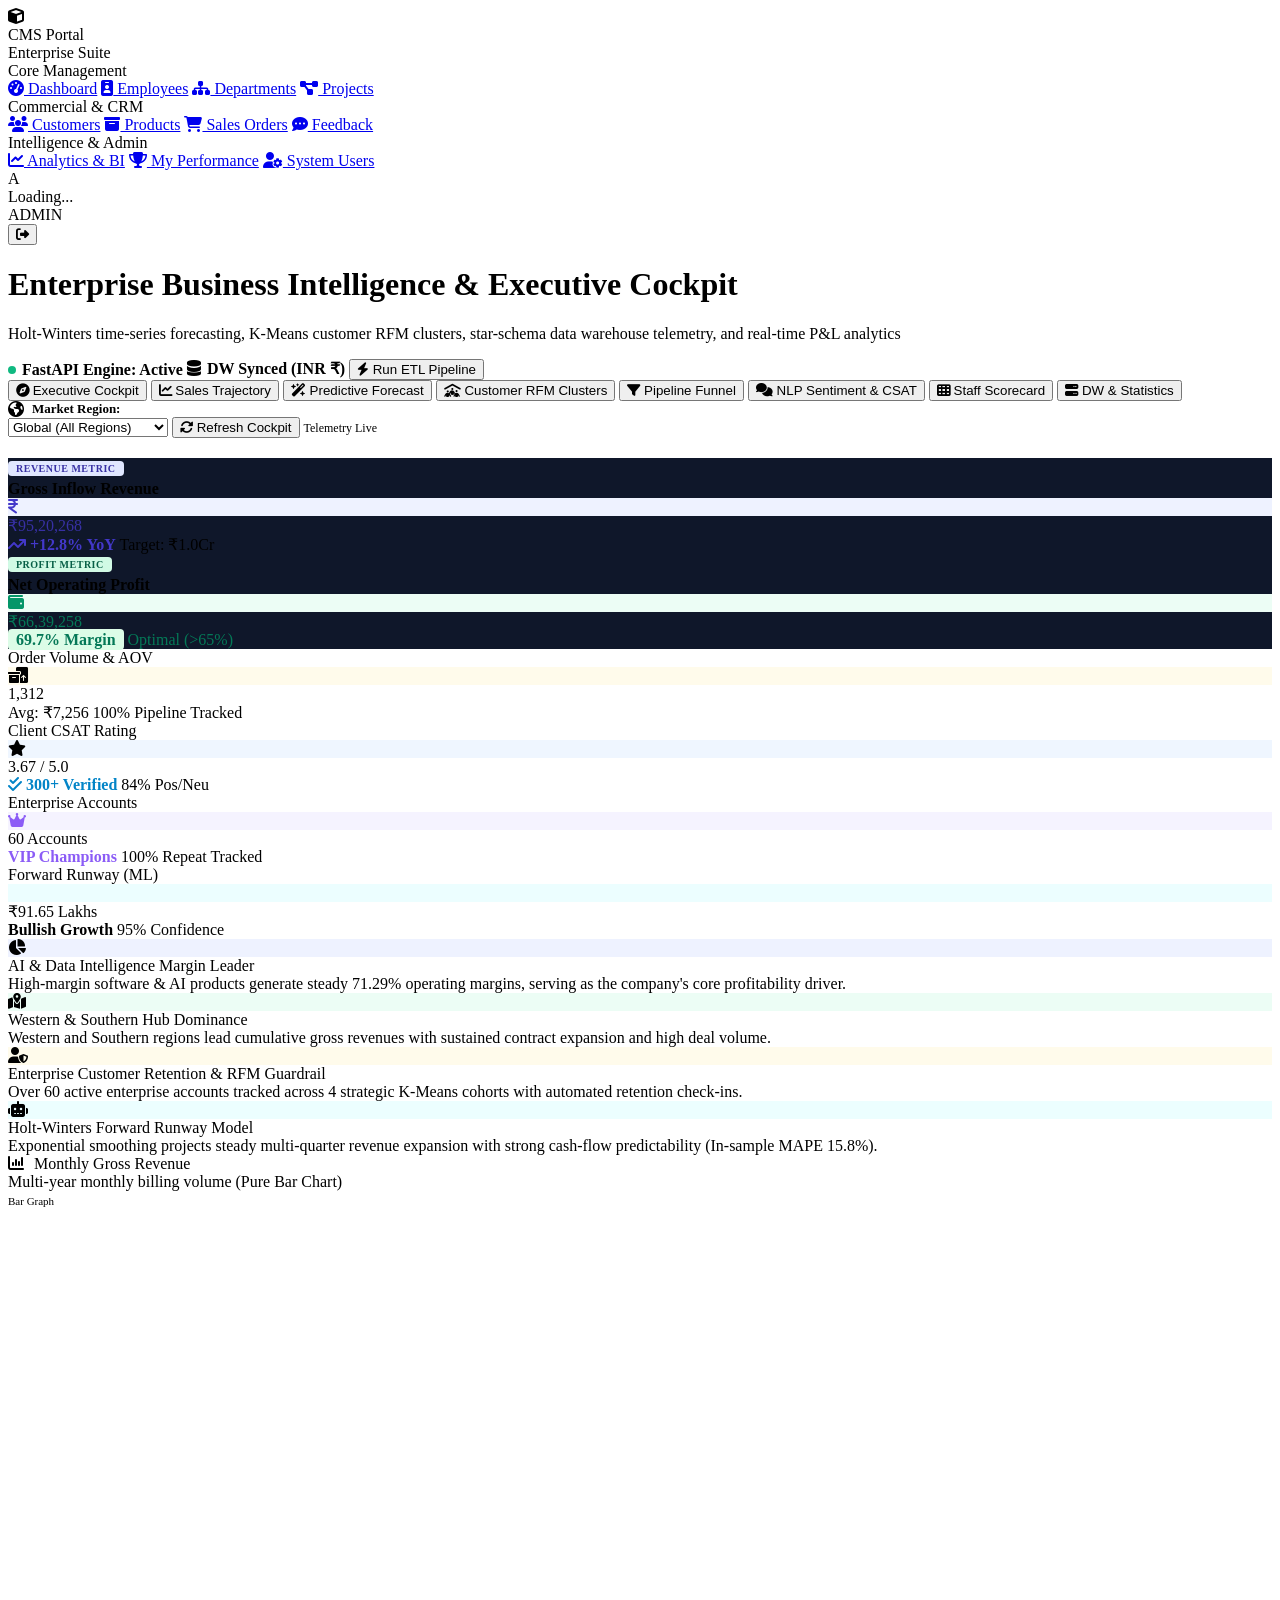
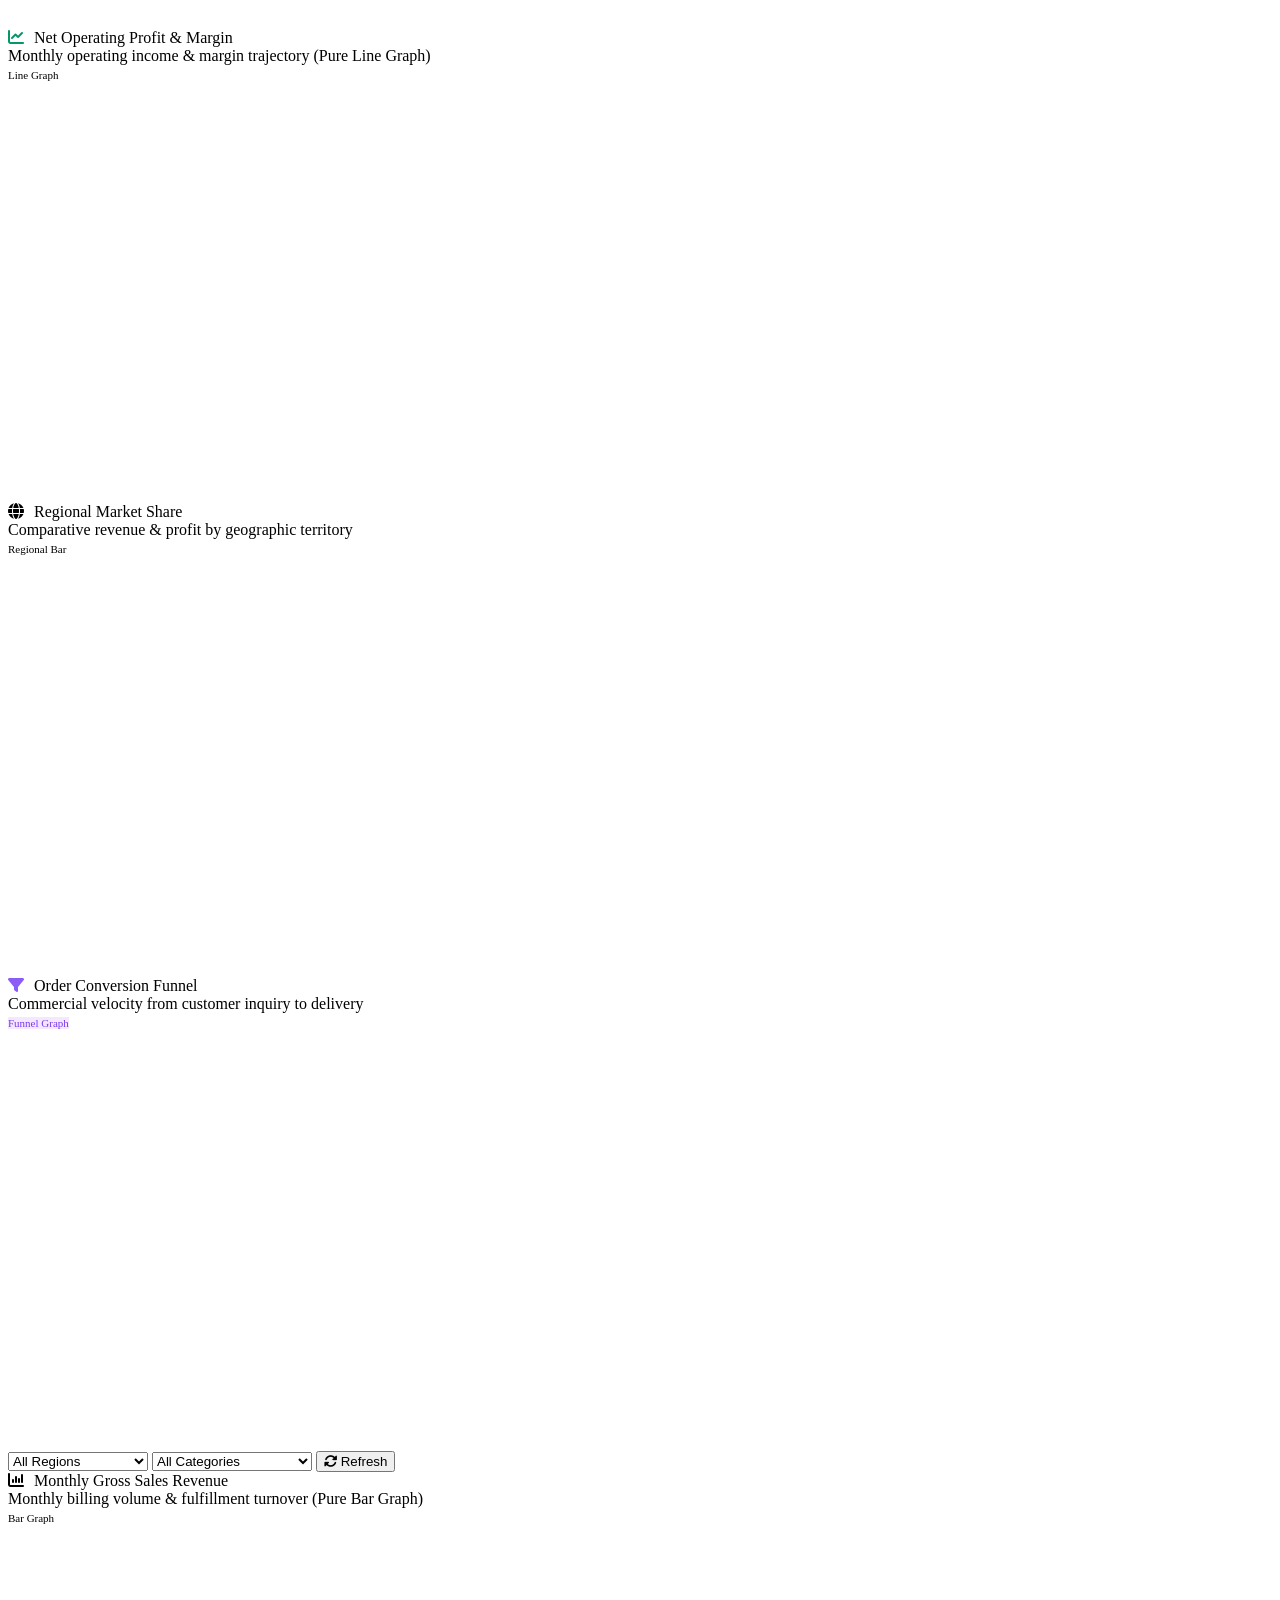
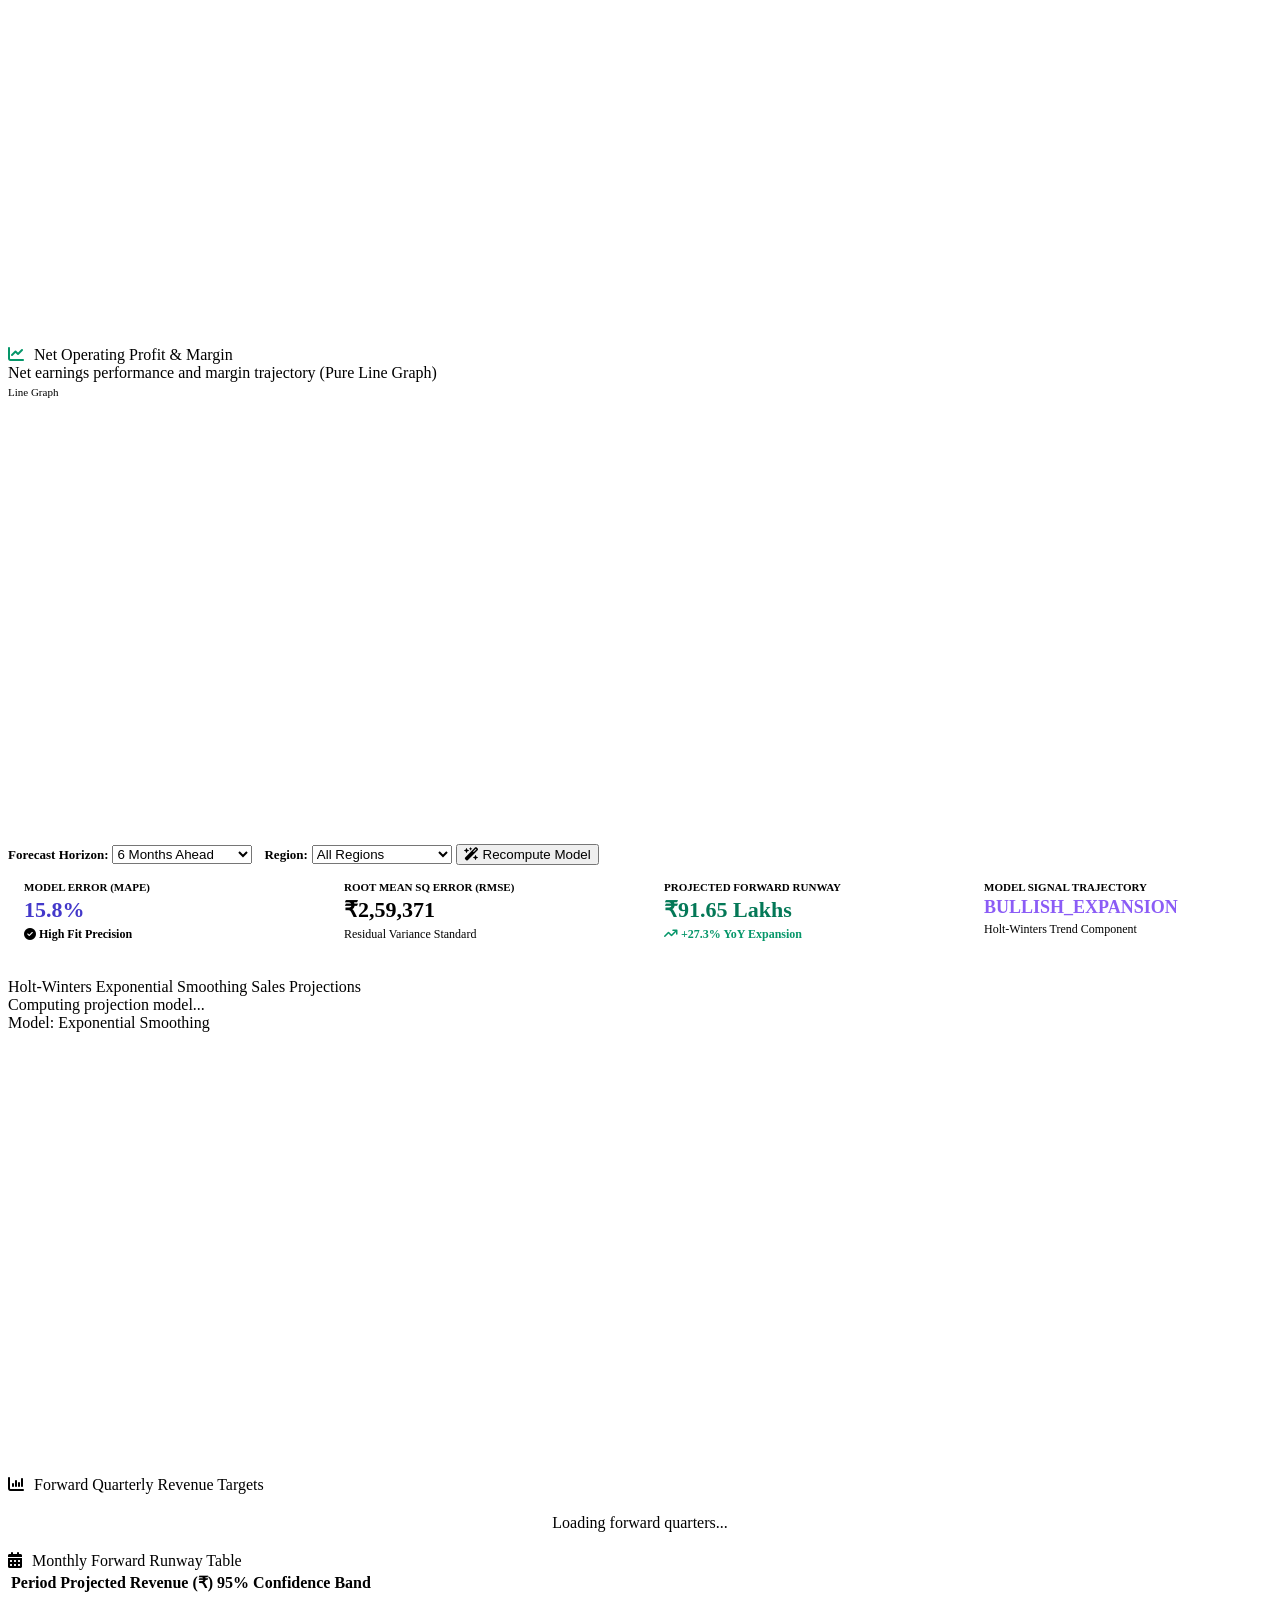
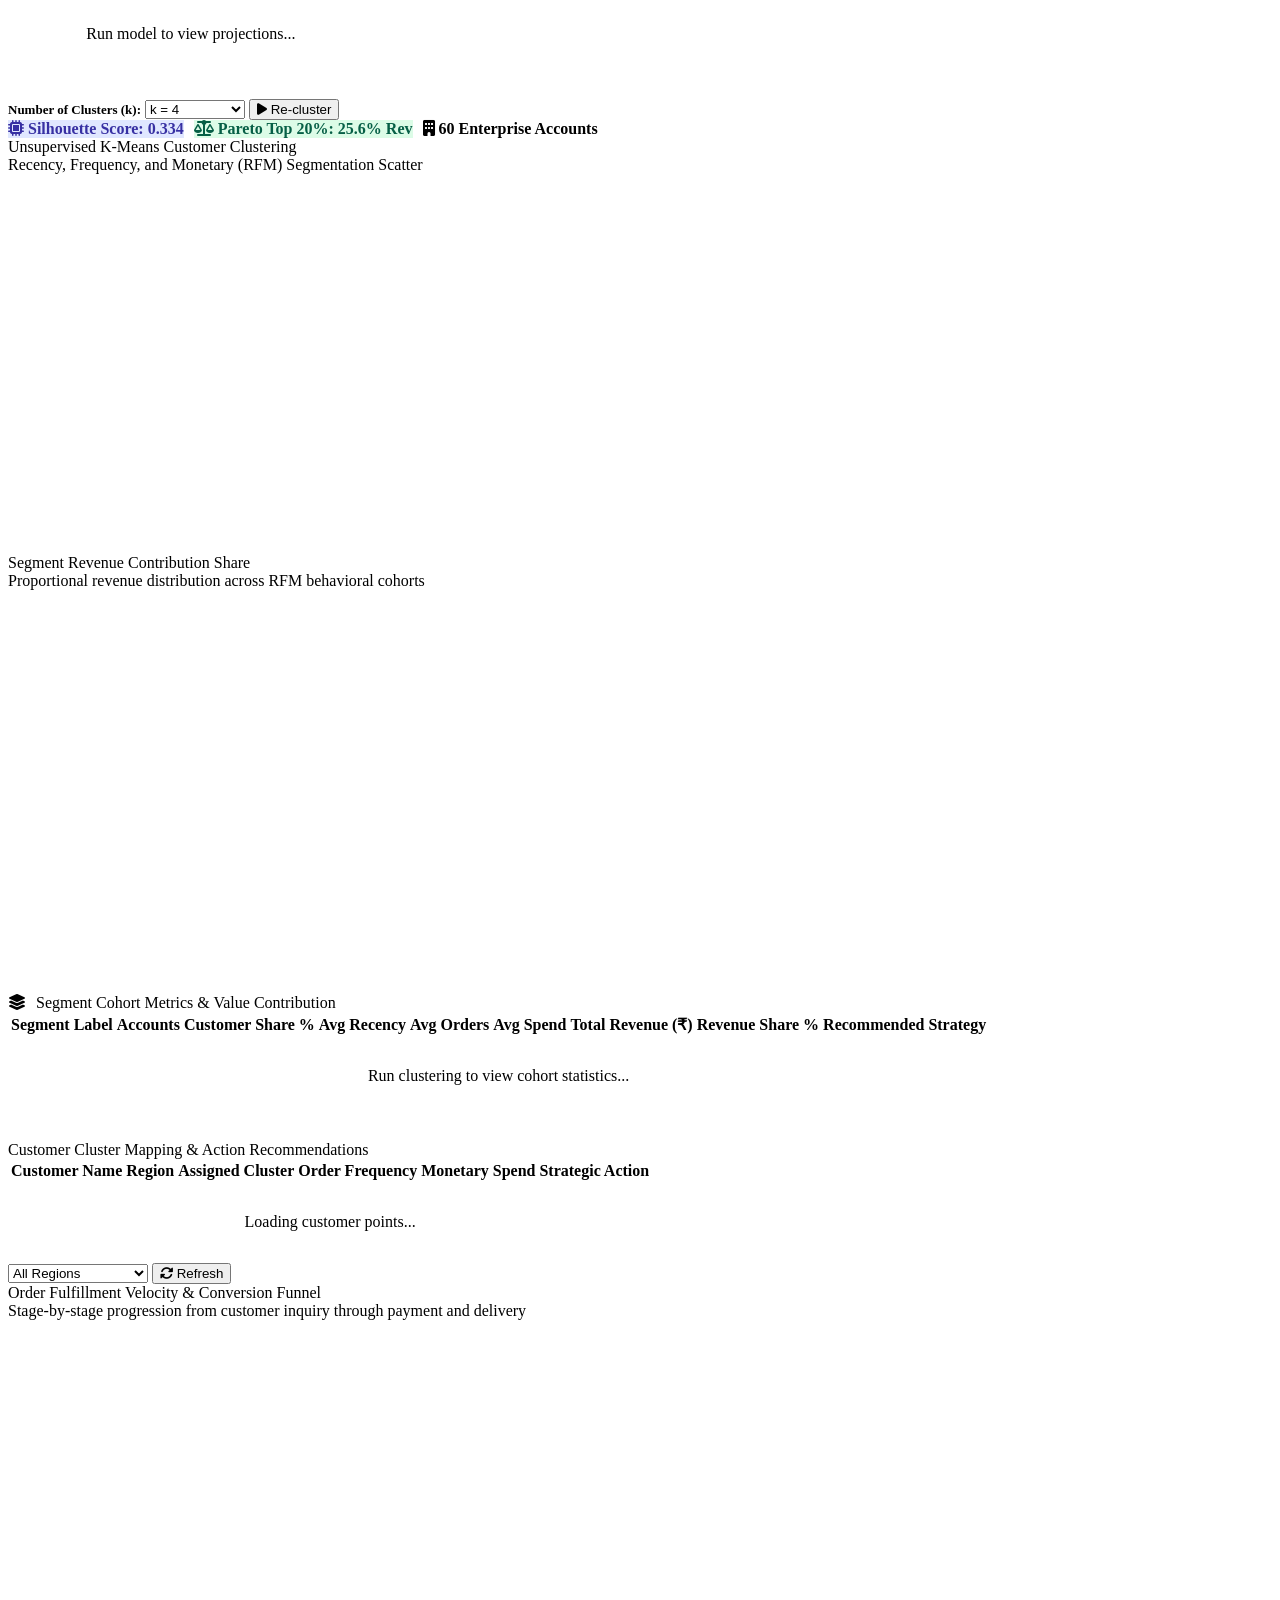
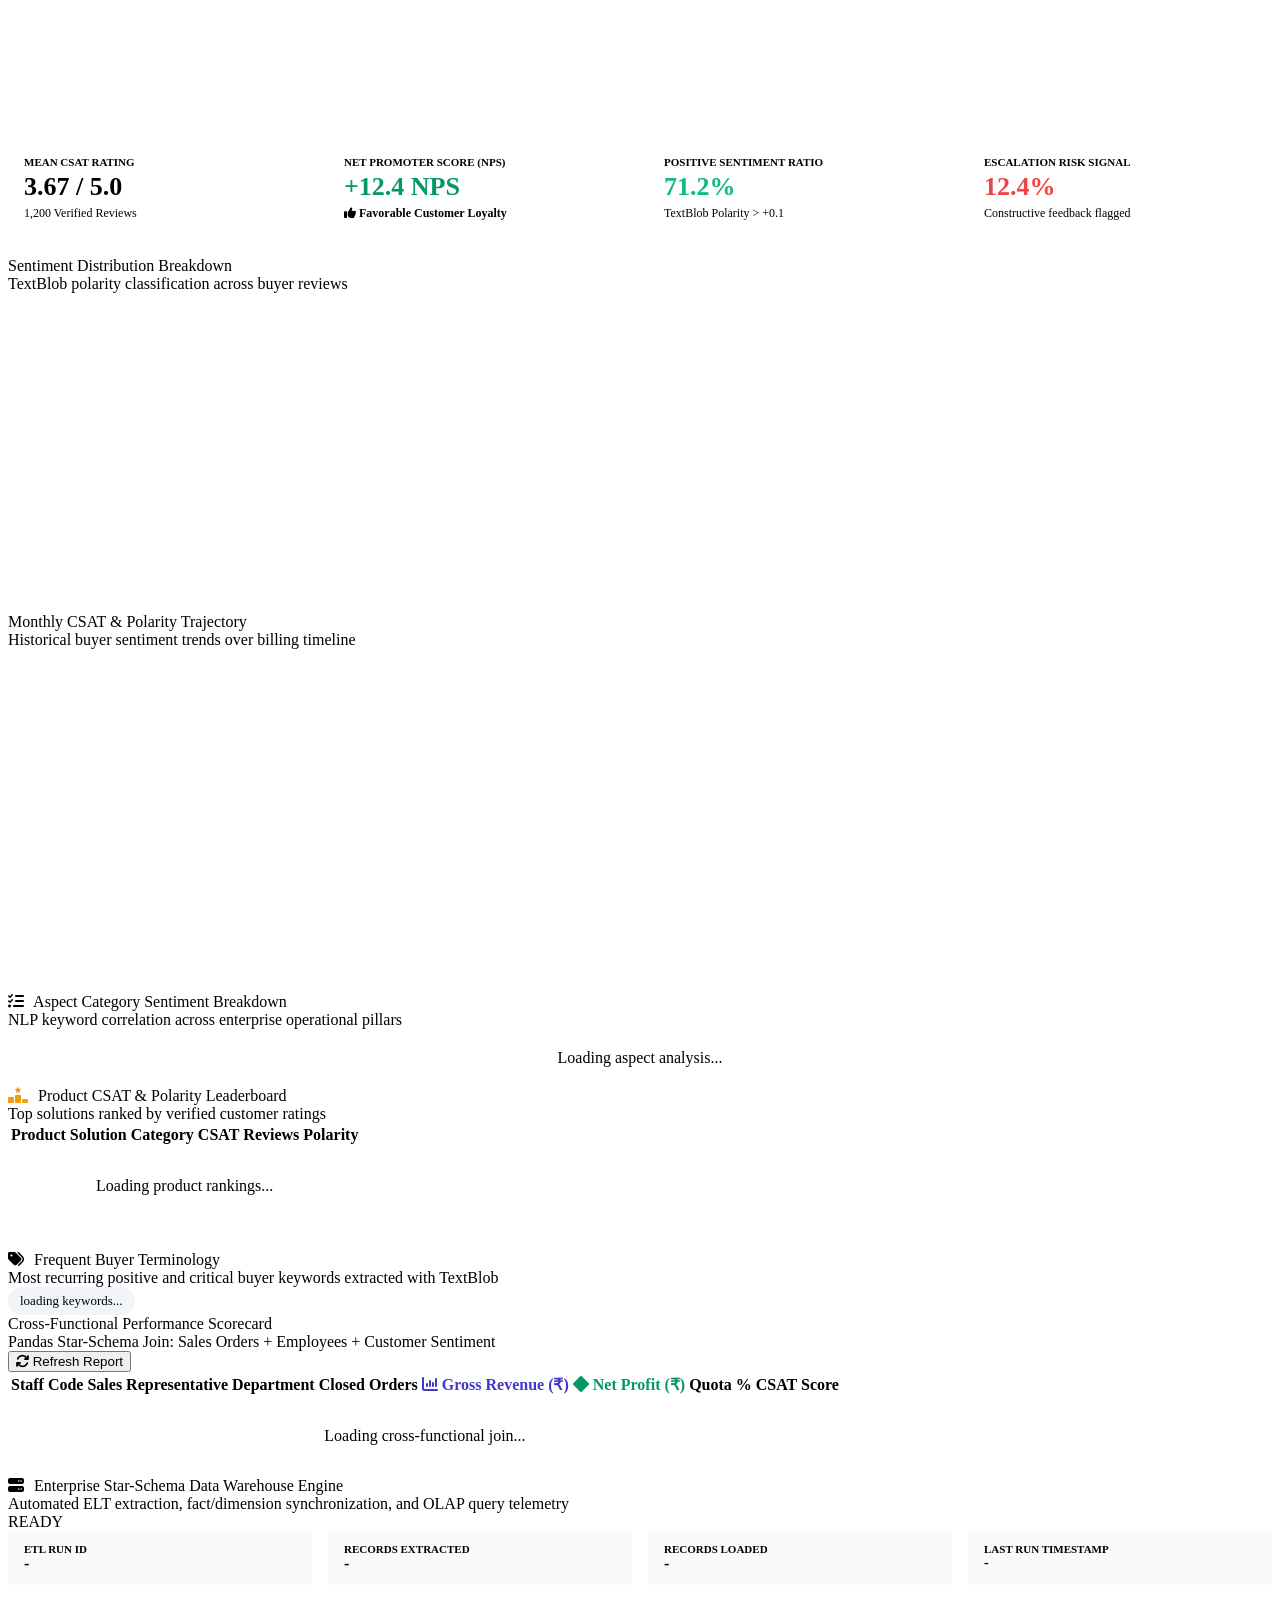
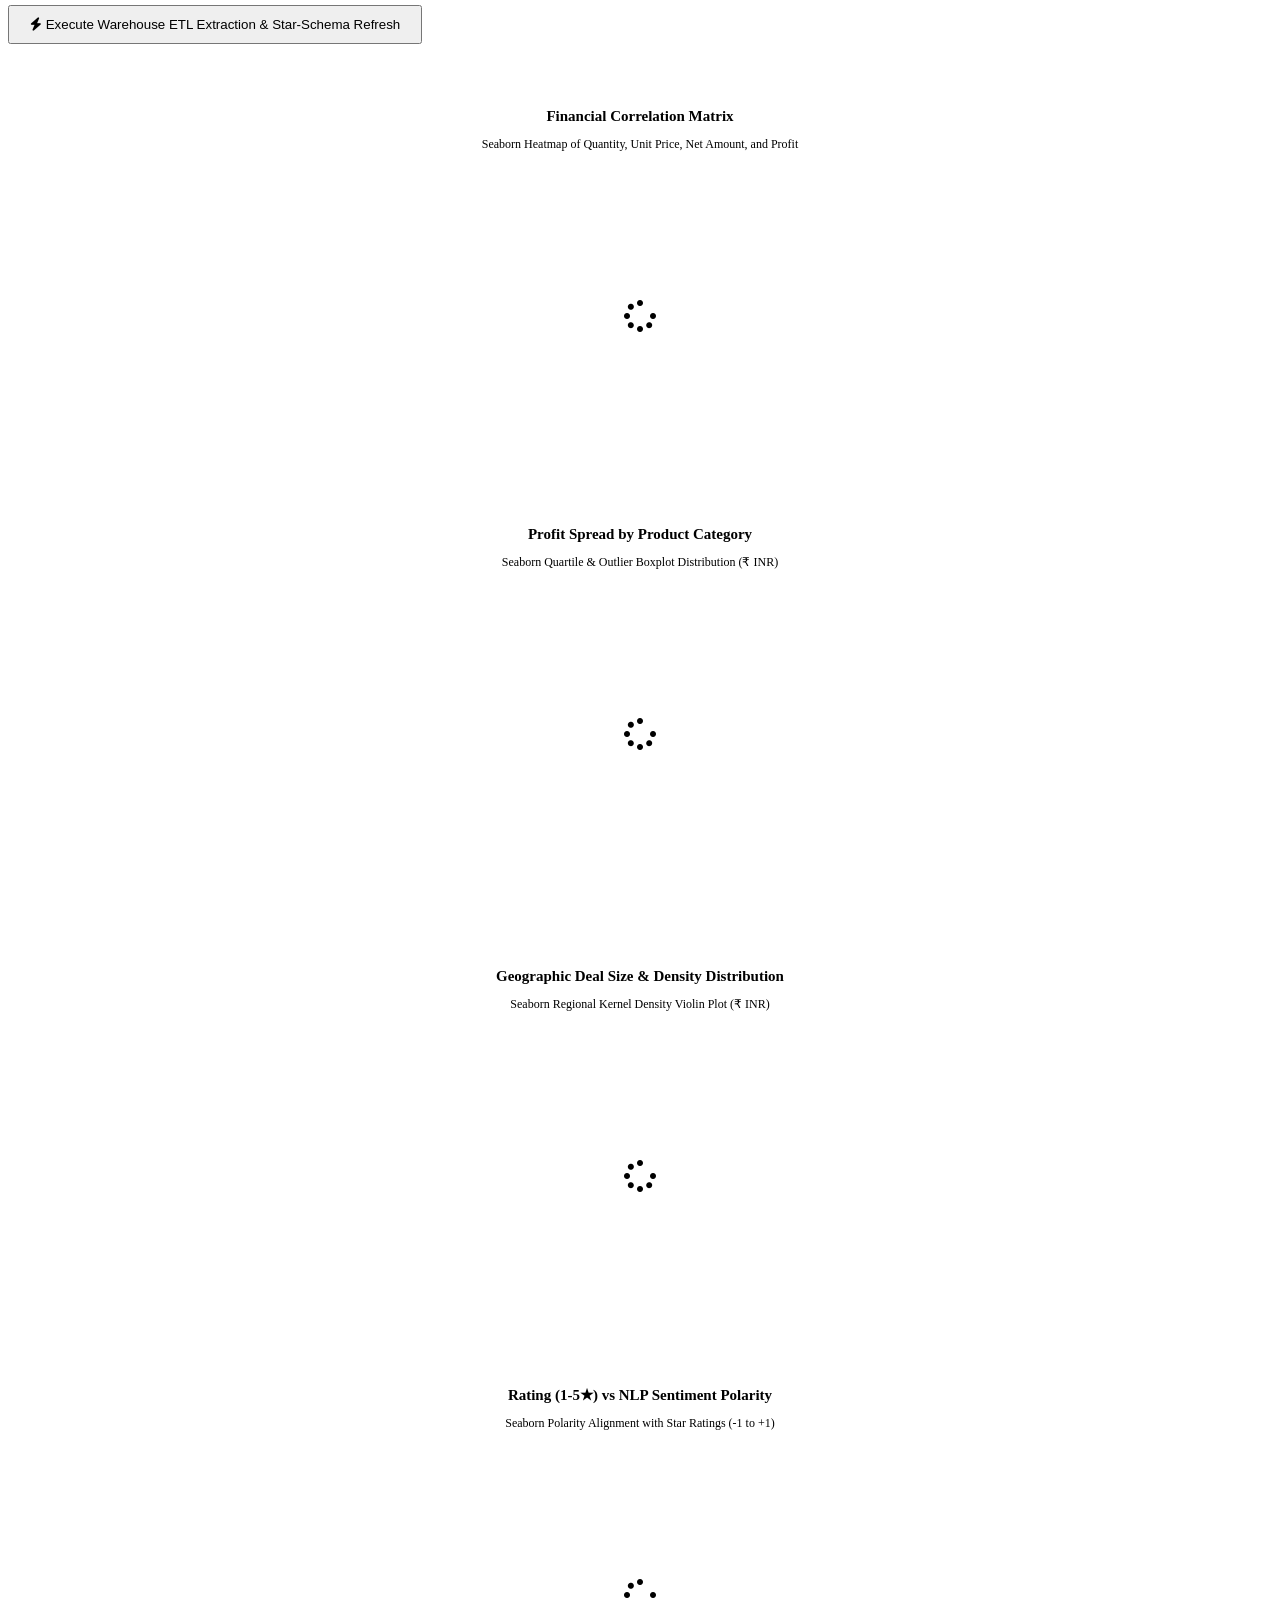
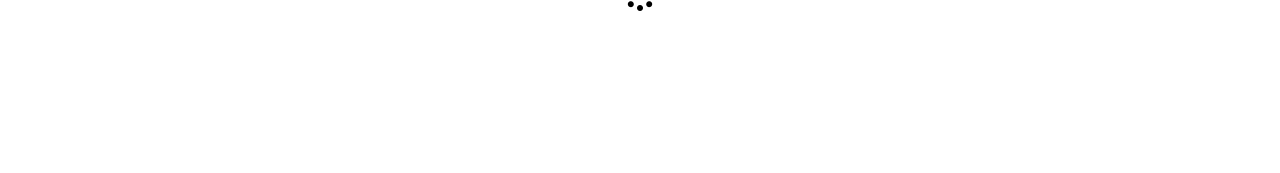
==== commit 8ccbef87: "feat: elegant UI styling and standalone academic presentation - Replace Inter with Outfit and Plus J" ====
--- a/backend/src/main/resources/static/analytics.html
+++ b/backend/src/main/resources/static/analytics.html
@@ -6,7 +6,7 @@
   <title>CMS — Enterprise Business Intelligence & Analytics</title>
   <link rel="preconnect" href="https://fonts.googleapis.com">
   <link rel="preconnect" href="https://fonts.gstatic.com" crossorigin>
-  <link href="https://fonts.googleapis.com/css2?family=Inter:wght@400;500;600;700;800;900&display=swap" rel="stylesheet">
+  <link href="https://fonts.googleapis.com/css2?family=Outfit:wght@500;600;700&family=Plus+Jakarta+Sans:wght@400;500;600;700&family=JetBrains+Mono:wght@400;500&display=swap" rel="stylesheet">
   <link rel="stylesheet" href="https://cdnjs.cloudflare.com/ajax/libs/font-awesome/6.4.0/css/all.min.css">
   <link rel="stylesheet" href="/css/style.css">
   <script src="https://cdn.plot.ly/plotly-2.27.0.min.js"></script>
@@ -172,7 +172,7 @@
         <!-- 6-Card Executive Metric Matrix -->
         <div class="exec-kpi-grid">
           <!-- 1. Gross Revenue -->
-          <div class="exec-kpi-card border-primary" style="background: linear-gradient(180deg, #f8faff 0%, #ffffff 100%);">
+          <div class="exec-kpi-card border-primary" style="background: #0f172a;">
             <div class="exec-kpi-top">
               <div>
                 <span class="badge" style="background:#e0e7ff; color:#3730a3; font-weight:800; font-size:10px; letter-spacing:0.5px; padding:2px 8px; border-radius:4px;">REVENUE METRIC</span>
@@ -191,7 +191,7 @@
           </div>
 
           <!-- 2. Operating Profit -->
-          <div class="exec-kpi-card border-success" style="background: linear-gradient(180deg, #f0fdf4 0%, #ffffff 100%);">
+          <div class="exec-kpi-card border-success" style="background: #0f172a;">
             <div class="exec-kpi-top">
               <div>
                 <span class="badge" style="background:#d1fae5; color:#065f46; font-weight:800; font-size:10px; letter-spacing:0.5px; padding:2px 8px; border-radius:4px;">PROFIT METRIC</span>
